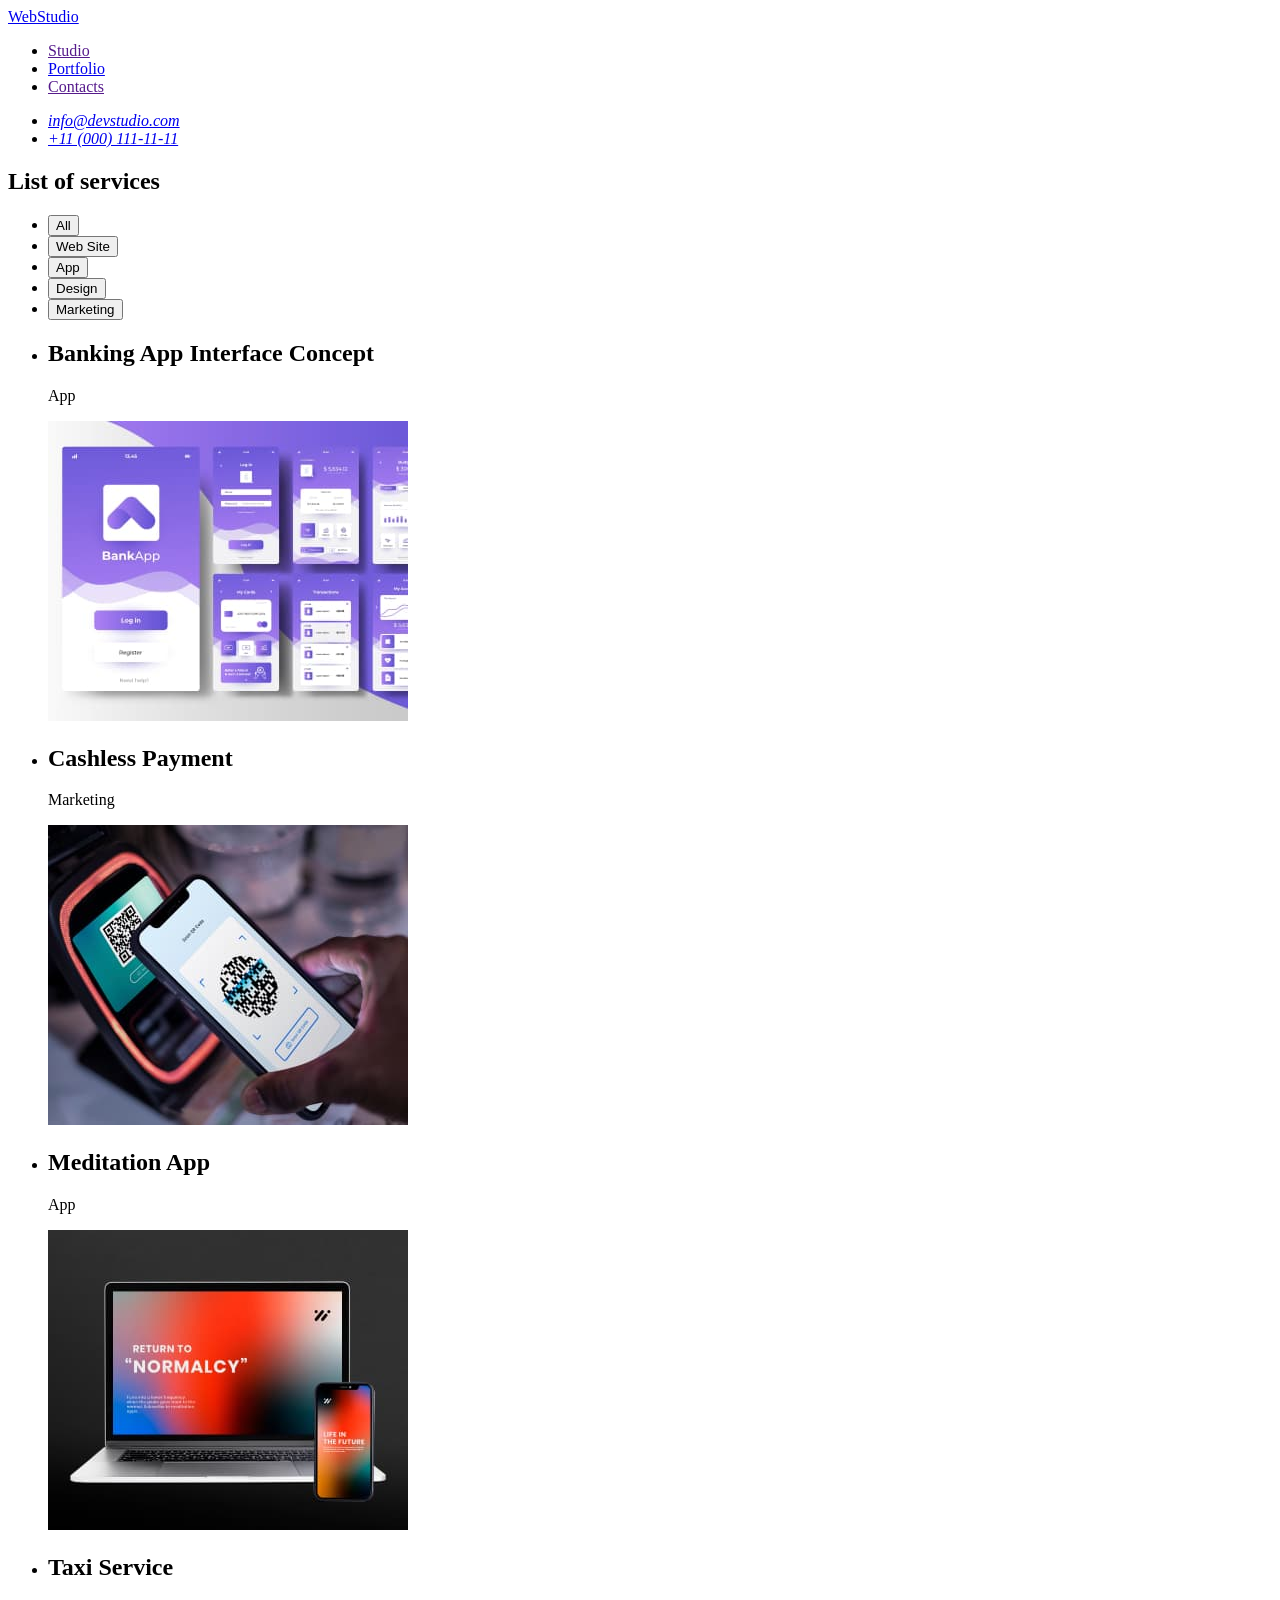
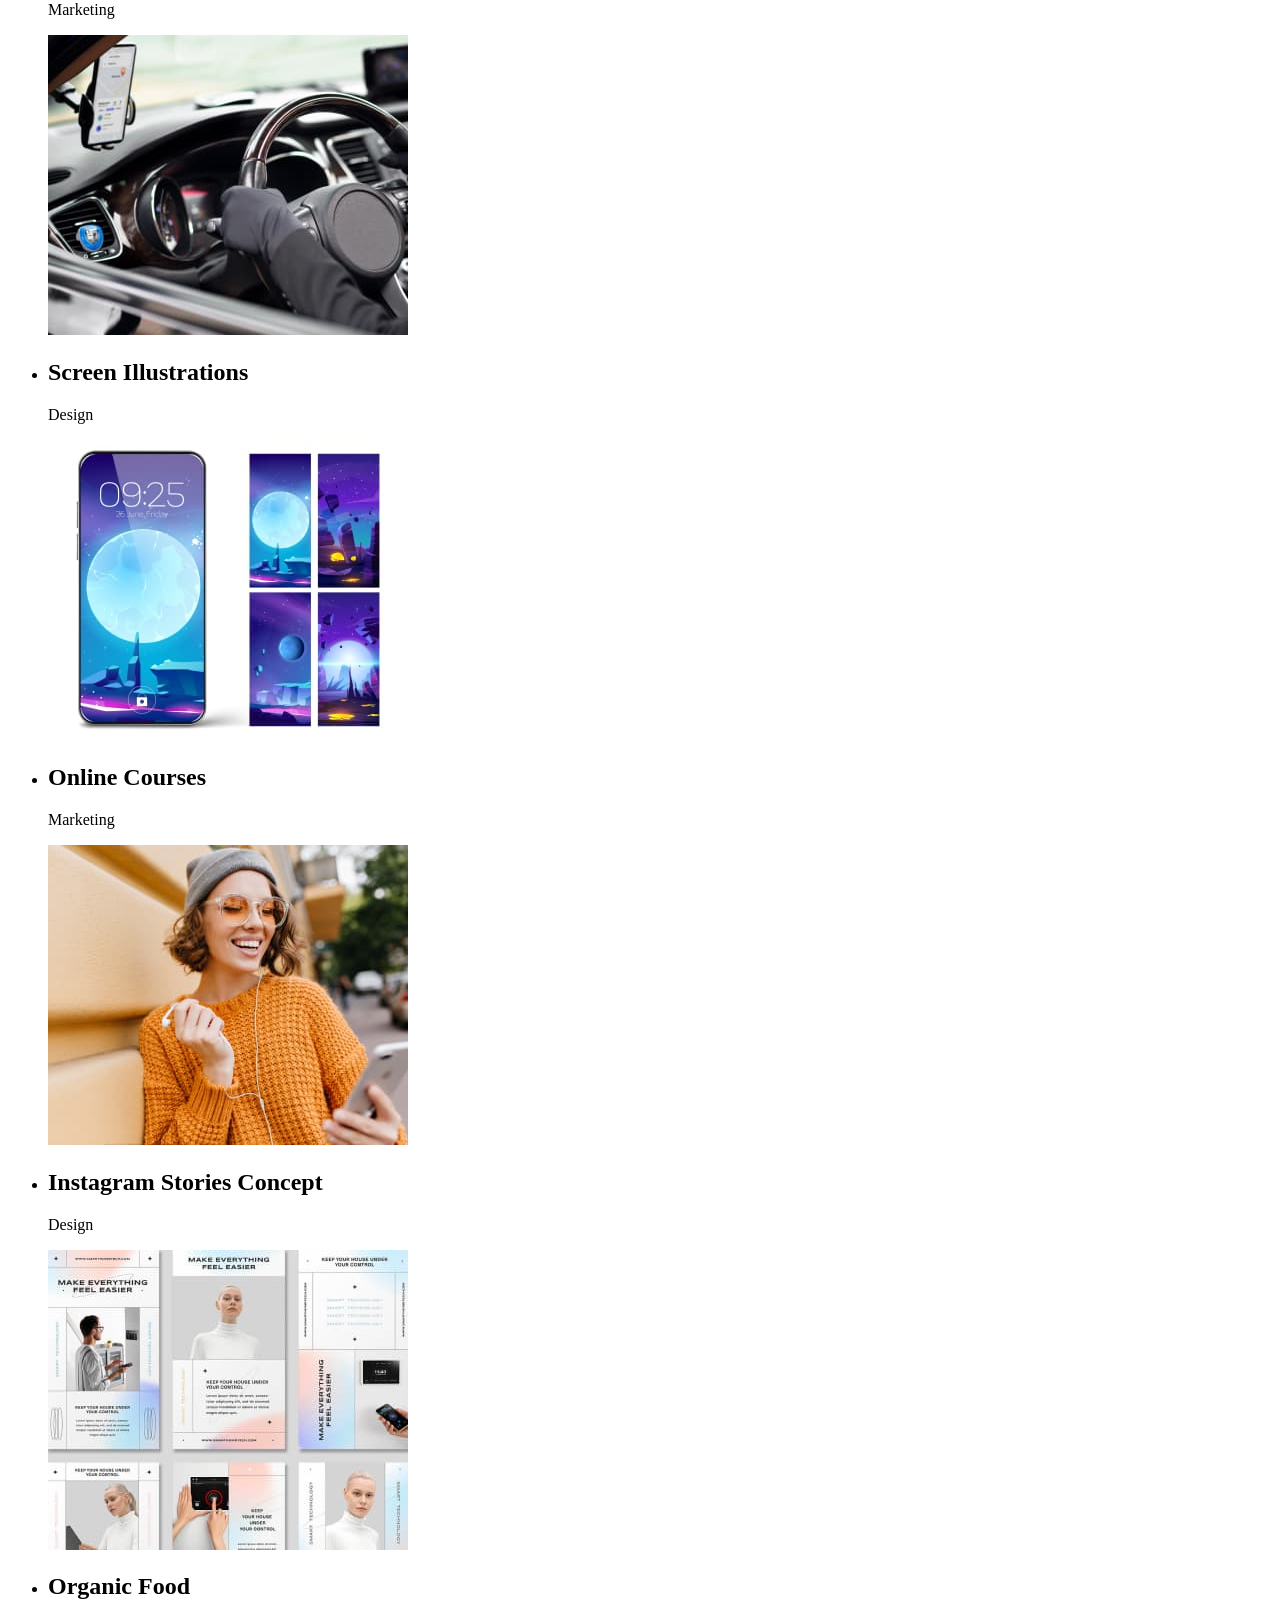
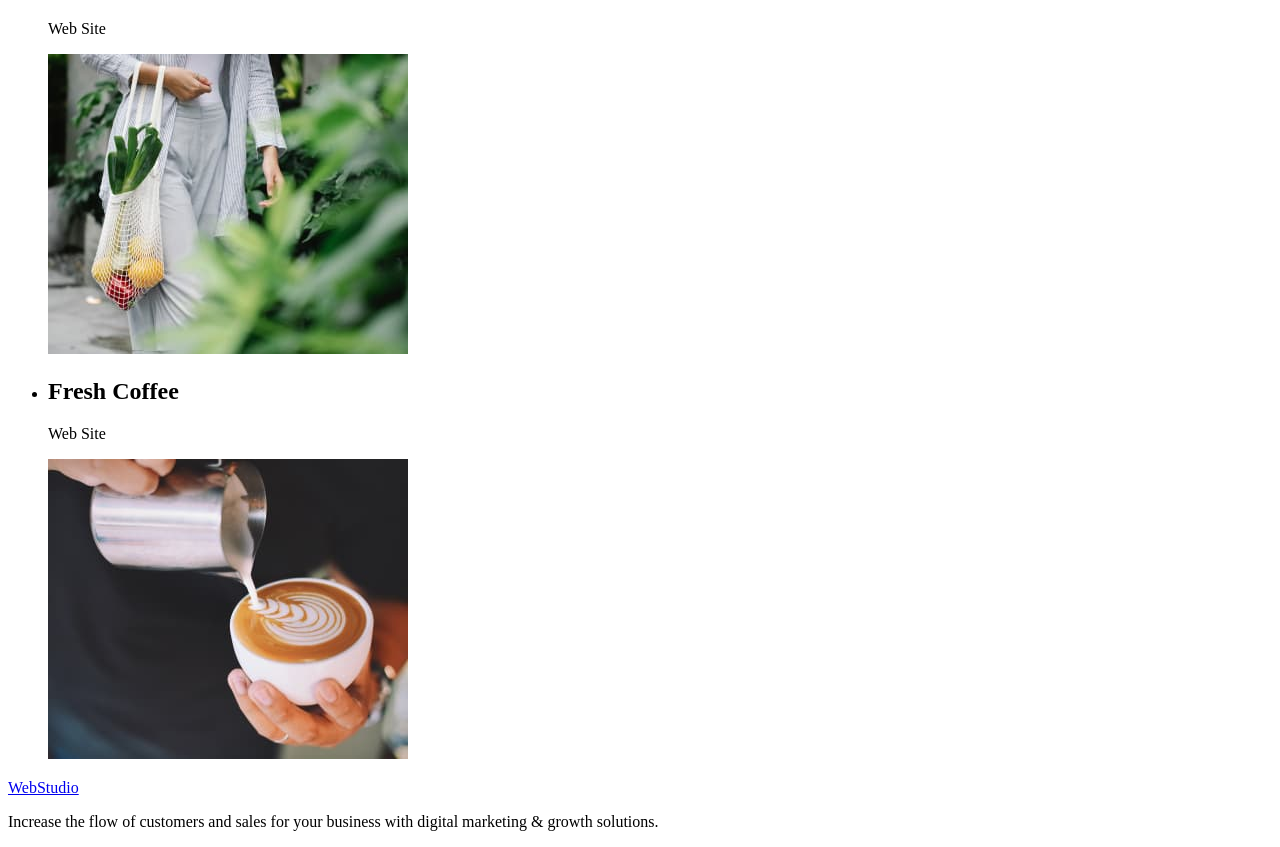
==== portfolio.html @ fc1e53ef "ДЗ-2" ====
<!DOCTYPE html>
<html lang="en">
<head>
    <meta charset="UTF-8">
    <meta name="viewport" content="width=device-width, initial-scale=1.0">
    <title>Home work two</title>
</head>
<body>
    <header>
        <nav>
            <a href="./index.html">
                WebStudio
            </a>
    
            <ul>
                <li><a href="">Studio</a></li>
                <li><a href="./portfolio.html">Portfolio</a></li>
                <li><a href="">Contacts</a></li>
            </ul>
        </nav>
    
        <address>
            <ul>
                <li>
                    <a href="mailto:info@devstudio.com">info@devstudio.com</a>
                </li>
                <li>
                    <a href="tel:+110001111111">+11 (000) 111-11-11</a>
                </li>
            </ul>
        </address>
    </header>

    <main>
       
        <section>
            <h1>List of services</h1>
            <ul>
                <li>
                    <button type="button">All</button>
                </li>

                <li>
                    <button type="button">Web Site</button>
                </li>

                <li>
                    <button type="button">App</button>
                </li>

                <li>
                    <button type="button">Design</button>
                </li>

                <li>
                    <button type="button">Marketing</button>
                </li>
            </ul>
        </section>

        <section>
            <ul>
                <li>
                    <h2>Banking App Interface Concept</h2>
                    <p>App</p>
                    <img src="./images/img111.jpg" alt="interface concept" width="360">
                </li>

                <li>
                    <h2>Cashless Payment</h2>
                    <p>Marketing</p>
                    <img src="./images/img222.jpg" alt="payment by phone" width="360">
                </li>

                <li>
                    <h2>Meditation App</h2>
                    <p>App</p>
                    <img src="./images/img333.jpg" alt="laptop and phone with text on screens" width="360">
                </li>
            </ul>
        </section>

        <section>
            <ul>
                <li>
                    <h2>Taxi Service</h2>
                    <p>Marketing</p>
                    <img src="./images/img1111.jpg" alt="steering wheel and part of the car interior" width="360">
                </li>

                <li>
                    <h2>Screen Illustrations</h2>
                    <p>Design</p>
                    <img src="./images/img2222.jpg" alt="phone lock screen" width="360">
                </li>

                <li>
                    <h2>Online Courses</h2>
                    <p>Marketing</p>
                    <img src="./images/img3333.jpg" alt="woman in headphones looking at her phone" width="360">
                </li>
            </ul>
        </section>

        <section>
            <ul>
                <li>
                    <h2>Instagram Stories Concept</h2>
                    <p>Design</p>
                    <img src="./images/imgone.jpg" alt="images with text" width="360">
                </li>

                <li>
                    <h2>Organic Food</h2>
                    <p>Web Site</p>
                    <img src="./images/imgtwo.jpg" alt="woman carrying groceries in a bag" width="360">
                </li>

                <li>
                    <h2>Fresh Coffee</h2>
                    <p>Web Site</p>
                    <img src="./images/imgthree.jpg" alt="man pouring coffee into a cup" width="360">
                </li>
            </ul>
        </section>

        <footer>
            <a href="./index.html">
                WebStudio
            </a>
            <p>Increase the flow of customers and sales for your business with digital marketing & growth solutions.</p>
        </footer>

    </main>
</body>
</html>
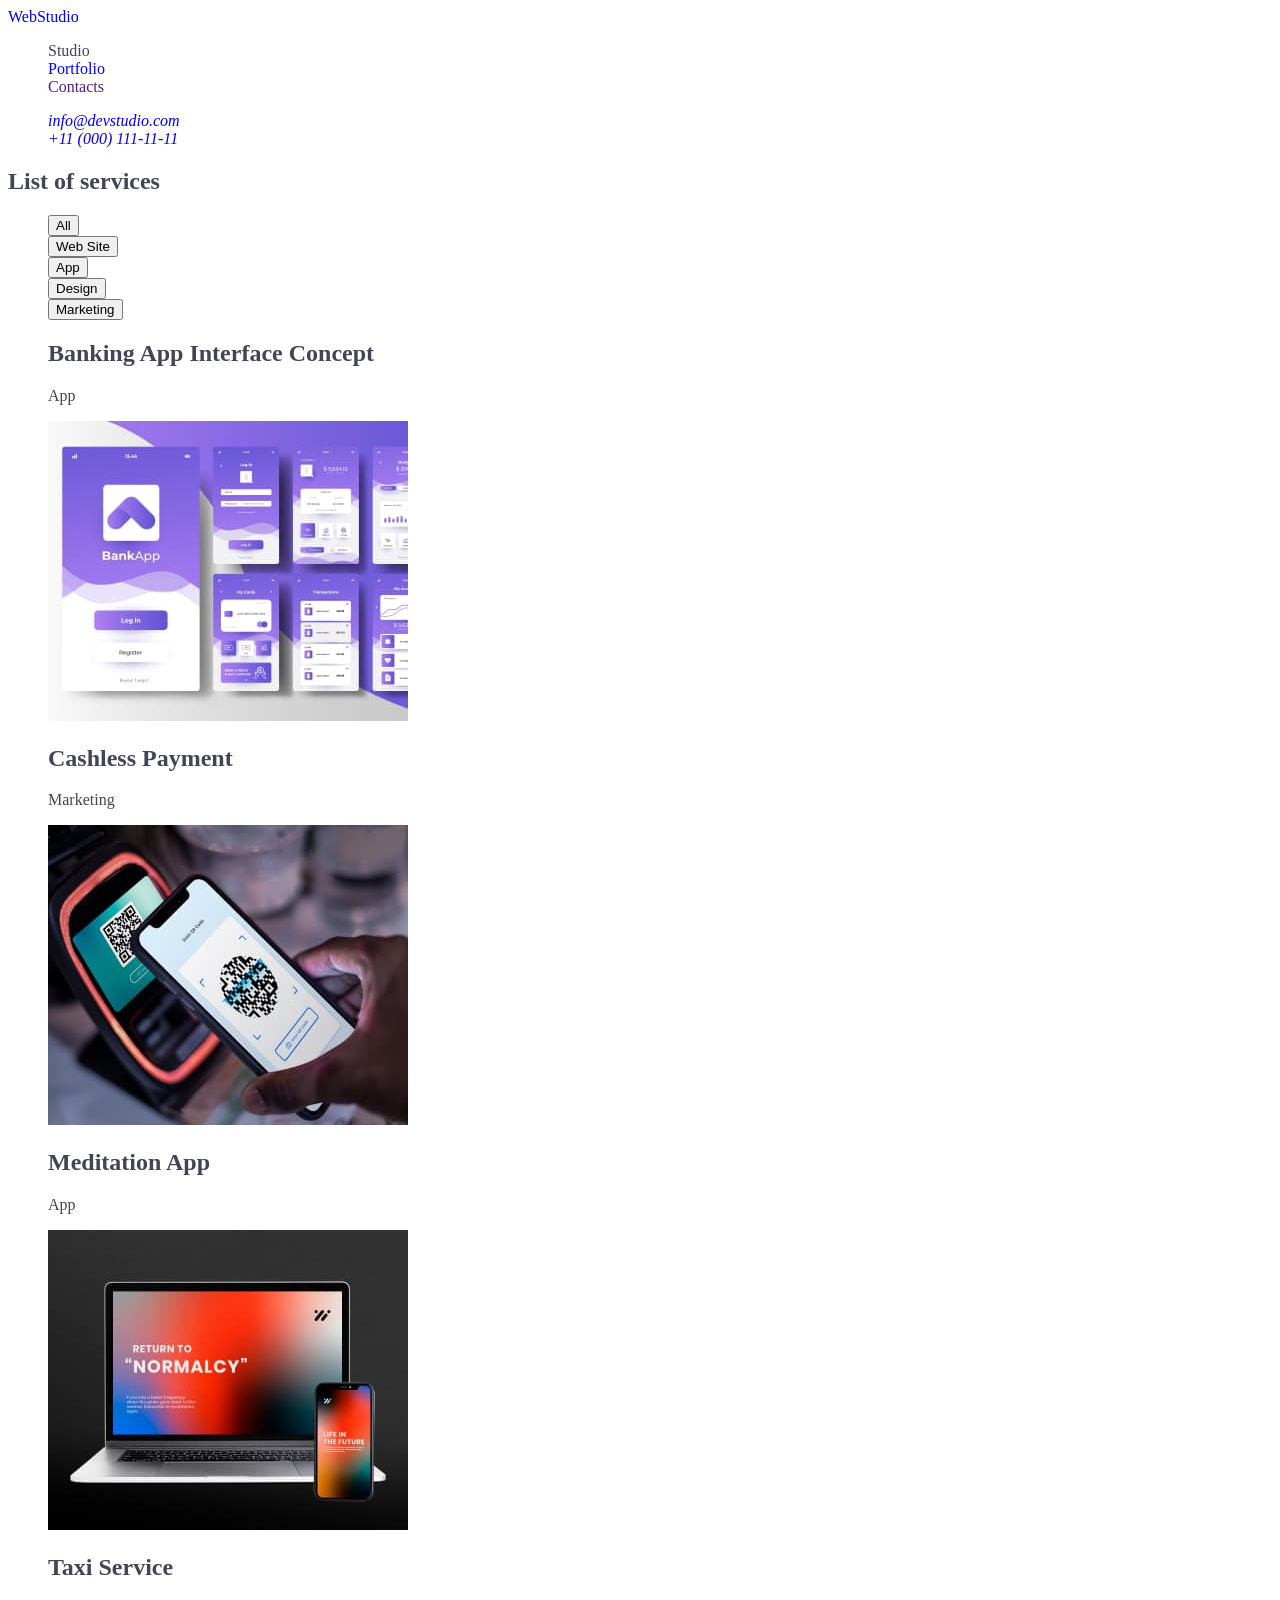
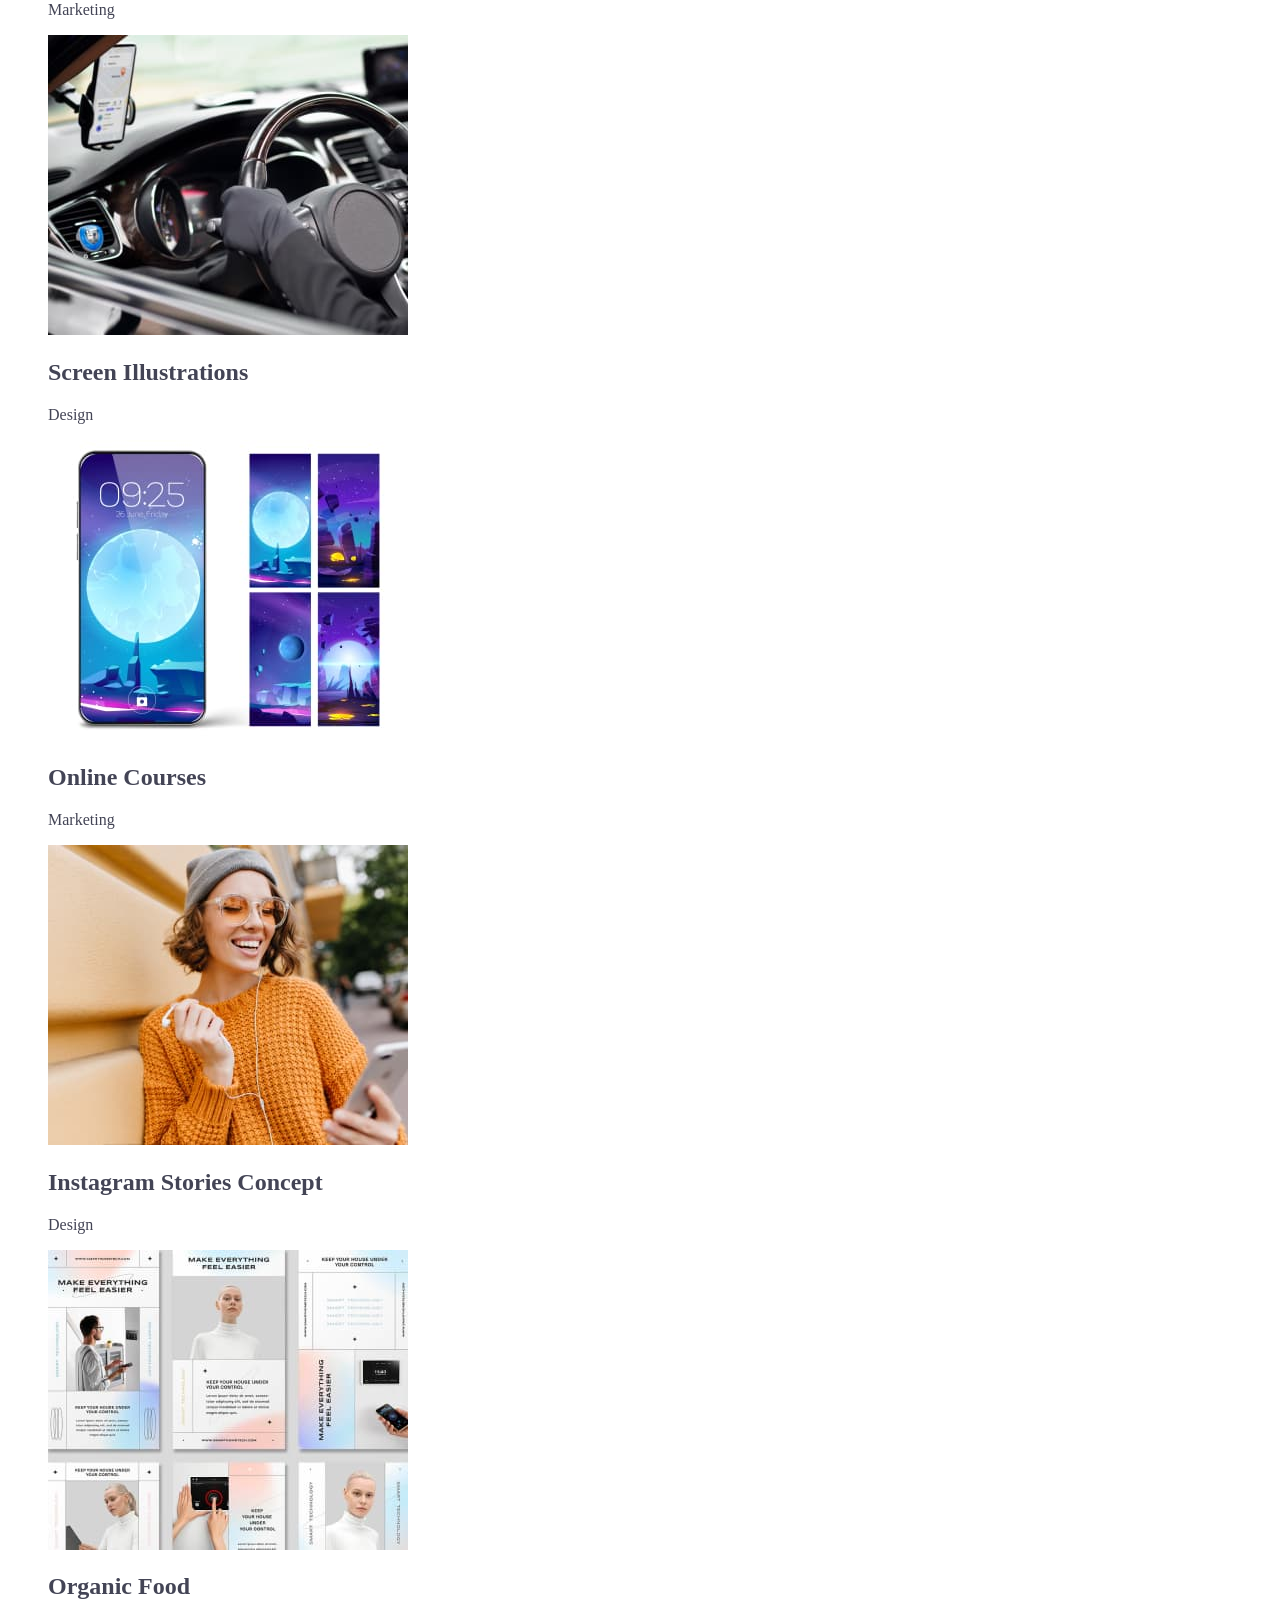
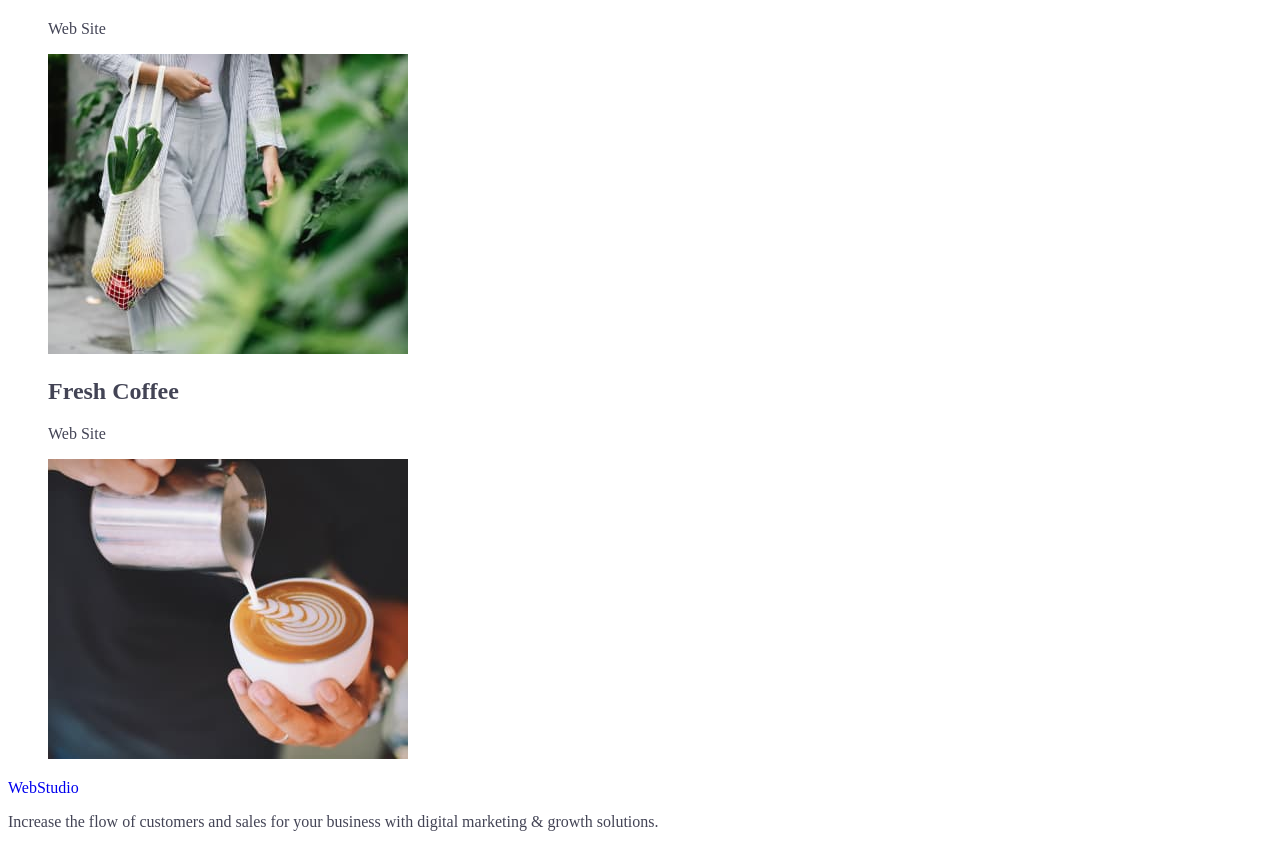
==== commit ff7771ba: "change styles" ====
--- a/portfolio.html
+++ b/portfolio.html
@@ -4,6 +4,11 @@
     <meta charset="UTF-8">
     <meta name="viewport" content="width=device-width, initial-scale=1.0">
     <title>Home work two</title>
+    <link rel="preconnect" href="https://fonts.googleapis.com">
+    <link rel="preconnect" href="https://fonts.gstatic.com" crossorigin>
+    <link href="https://fonts.googleapis.com/css2?family=Raleway:wght@800&family=Roboto:wght@400;500;700;900&display=swap"
+        rel="stylesheet">
+    <link rel="stylesheet" href="./css/styles.css">
 </head>
 <body>
     <header>
@@ -13,7 +18,7 @@
             </a>
     
             <ul>
-                <li><a href="">Studio</a></li>
+                <li><a" href="">Studio</a></li>
                 <li><a href="./portfolio.html">Portfolio</a></li>
                 <li><a href="">Contacts</a></li>
             </ul>
@@ -80,8 +85,8 @@
             </ul>
         </section>
 
-        <section>
-            <ul>
+        <section class="list">
+            <ul class="list">
                 <li>
                     <h2>Taxi Service</h2>
                     <p>Marketing</p>
@@ -103,7 +108,7 @@
         </section>
 
         <section>
-            <ul>
+            <ul class="list">
                 <li>
                     <h2>Instagram Stories Concept</h2>
                     <p>Design</p>
--- a/css/styles.css
+++ b/css/styles.css
@@ -0,0 +1,46 @@
+/* #434455 */
+
+/* #2E2F42 */
+
+/* #FFFFFF */
+
+/* #4D5AE5 */
+
+/* #F4F4FD */
+
+body {
+    background-color: #FFFFFF;
+    color: #434455;
+}
+
+.logo {
+   color: #2E2F42; 
+}
+.logo-part {
+     color: #4D5AE5;
+}
+
+ul {
+    list-style: none;
+}
+
+a {
+    text-decoration: none;
+}
+
+.site-nav .link {
+   color: #2E2F42;
+}
+
+.site-nav .link:hover,
+.site-nav .link:focus {
+    color: #404BBF;
+}
+
+.section-title {
+    color: #2E2F42;
+}
+
+.feature-list .title {
+    color: #2E2F42;
+}
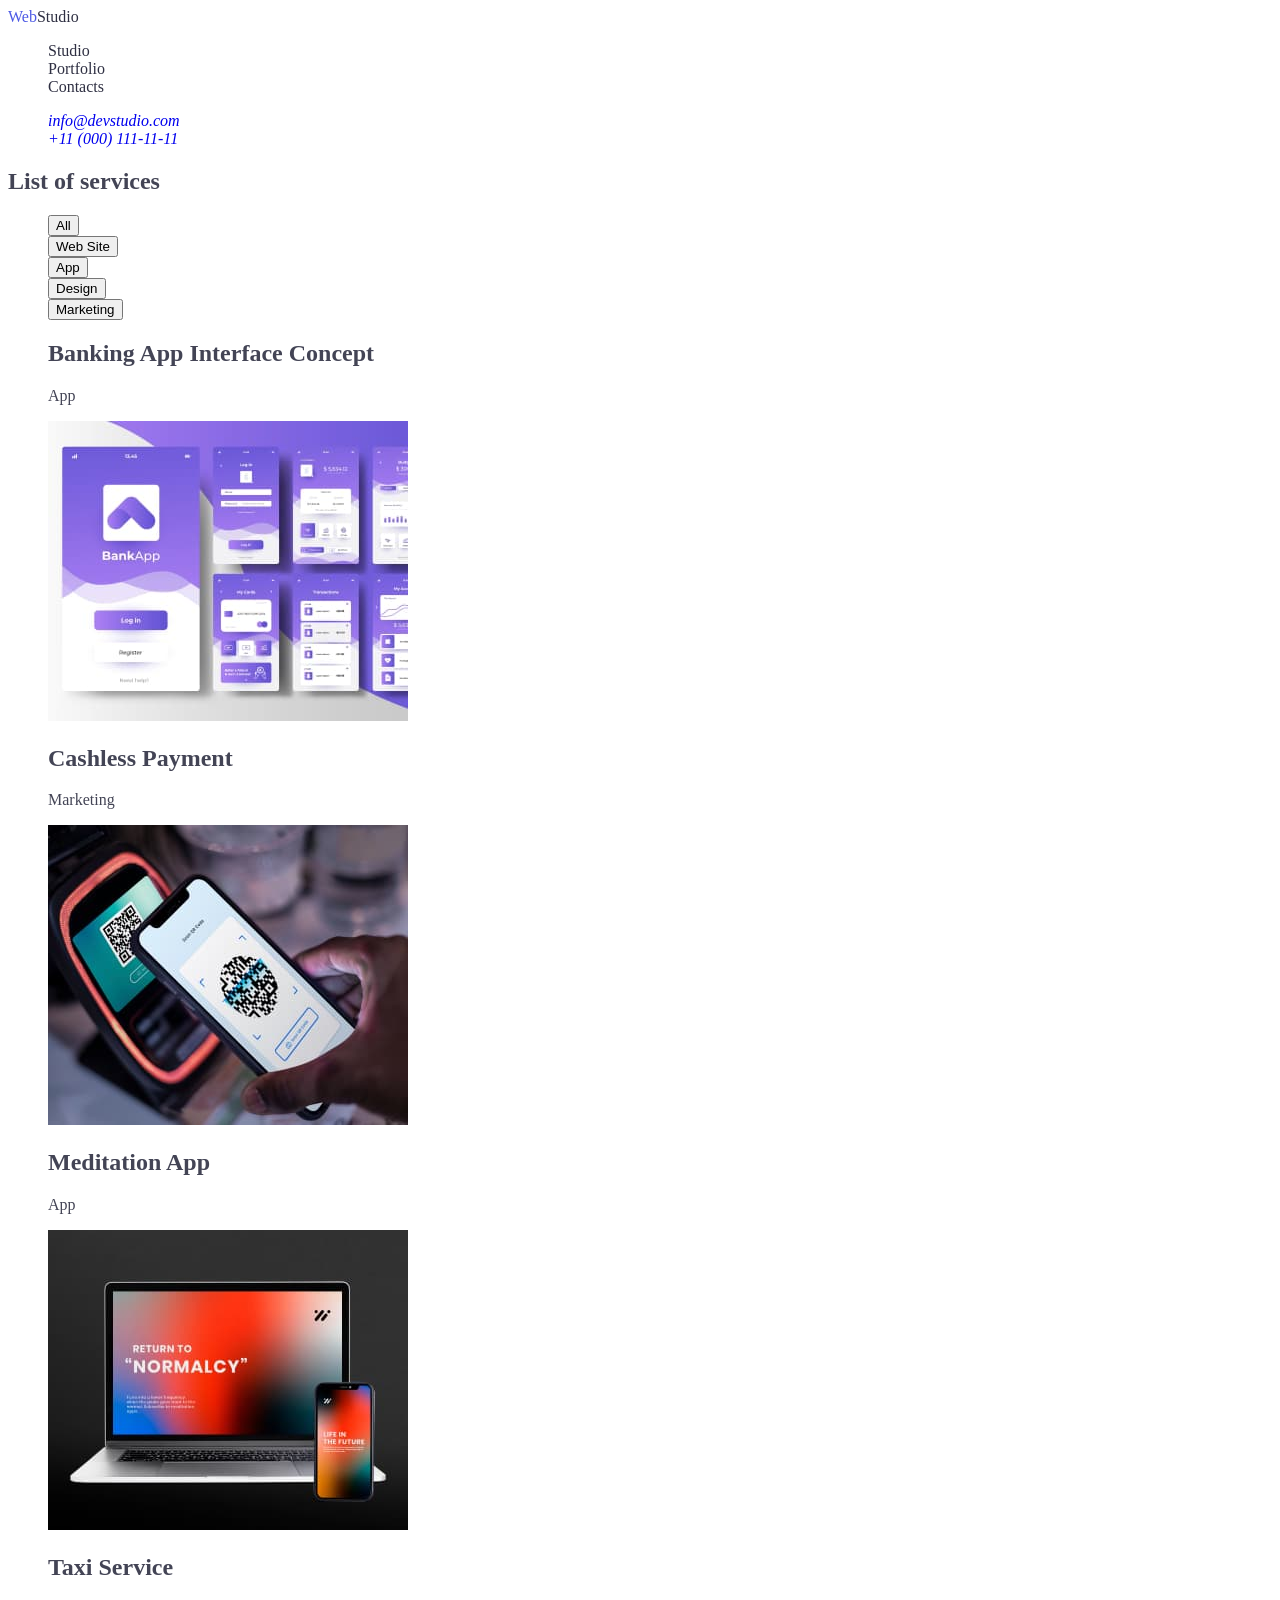
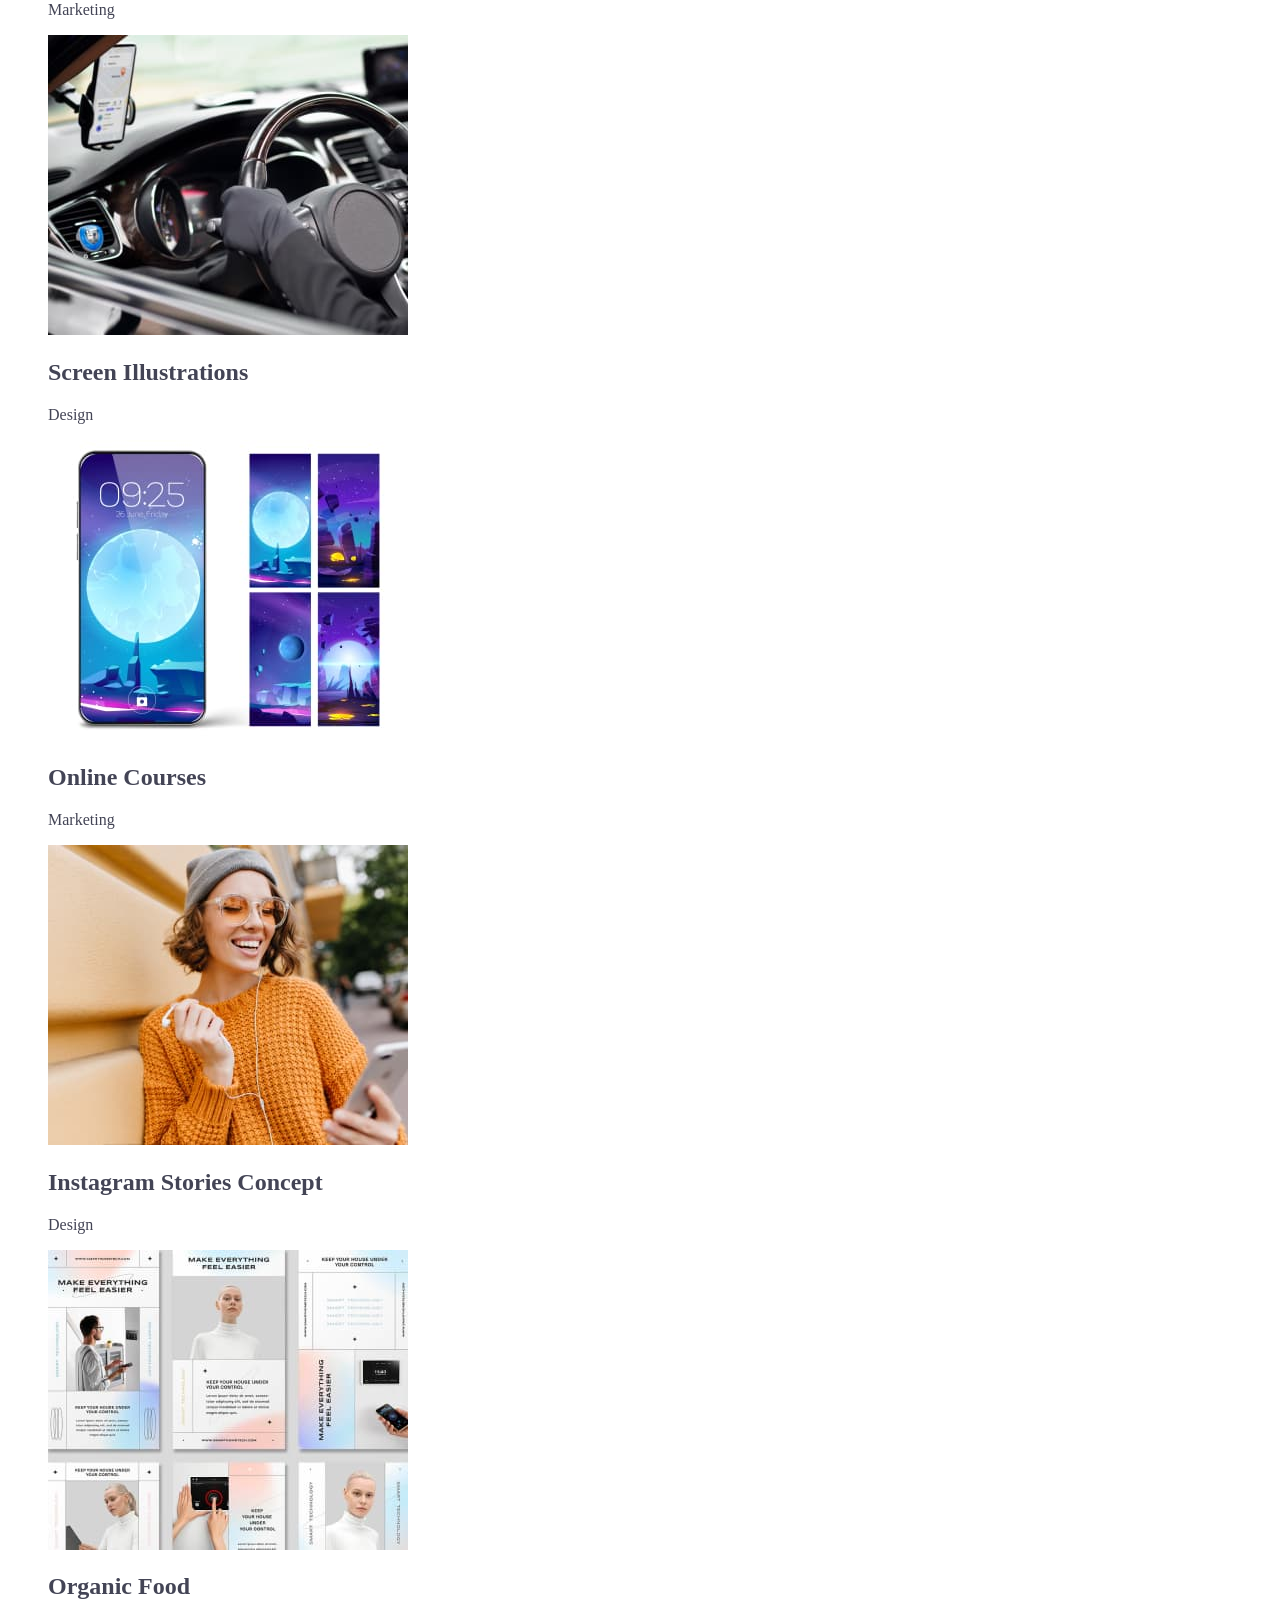
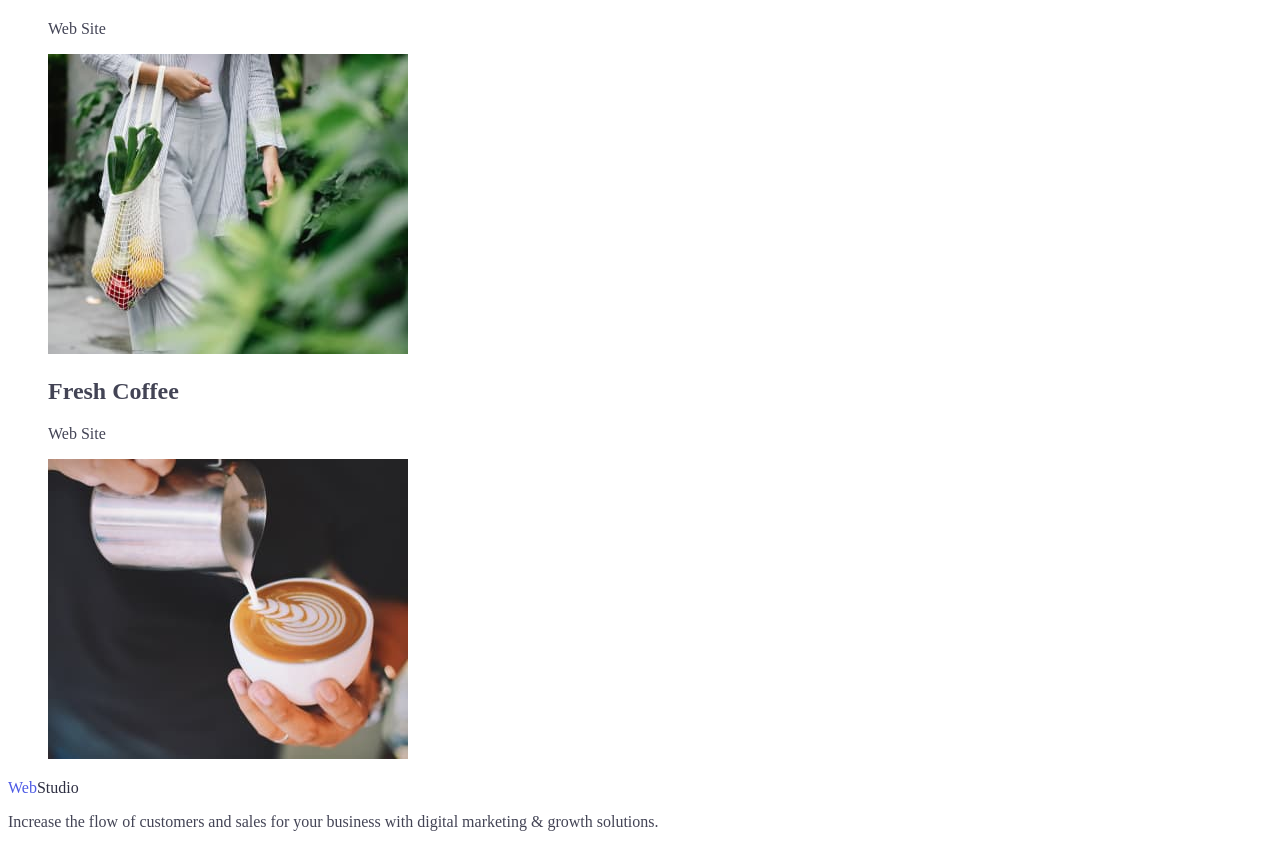
==== commit d4b1a786: "разметка и раздача классов для портфолио" ====
--- a/portfolio.html
+++ b/portfolio.html
@@ -13,129 +13,150 @@
 <body>
     <header>
         <nav>
-            <a href="./index.html">
-                WebStudio
+            <a href="./index.html" class="logo">
+                <span class="logo-part">Web</span>Studio
             </a>
     
-            <ul>
-                <li><a" href="">Studio</a></li>
-                <li><a href="./portfolio.html">Portfolio</a></li>
-                <li><a href="">Contacts</a></li>
+            <ul class="site-nav">
+    
+                <li>
+                    <a class="link" href="">Studio</a>
+                </li>
+    
+                <li>
+                    <a class="link" href="./portfolio.html">Portfolio</a>
+                </li>
+    
+                <li>
+                    <a class="link" href="">Contacts</a>
+                </li>
+    
             </ul>
         </nav>
     
-        <address>
-            <ul>
+        <address class="contact-nav">
+            <ul class="contact-list">
+    
                 <li>
-                    <a href="mailto:info@devstudio.com">info@devstudio.com</a>
+                    <a class="link" href="mailto:info@devstudio.com">info@devstudio.com</a>
                 </li>
+    
                 <li>
-                    <a href="tel:+110001111111">+11 (000) 111-11-11</a>
+                    <a class="link" href="tel:+110001111111">+11 (000) 111-11-11</a>
                 </li>
+    
             </ul>
         </address>
     </header>
 
     <main>
        
-        <section>
-            <h1>List of services</h1>
-            <ul>
-                <li>
-                    <button type="button">All</button>
+        <section class="services">
+            
+            <h1 class="services-title">List of services</h1>
+            
+            <ul class="services-list">
+                
+                <li class="list-item">
+                    <button type="button" class="button-link">All</button>
                 </li>
 
-                <li>
-                    <button type="button">Web Site</button>
+                <li class="list-item">
+                    <button type="button" class="button-link">Web Site</button>
                 </li>
 
-                <li>
-                    <button type="button">App</button>
+                <li class="list-item">
+                    <button type="button" class="button-link">App</button>
+                </li>
+ 
+                <li class="list-item">
+                    <button type="button" class="button-link">Design</button>
                 </li>
 
-                <li>
-                    <button type="button">Design</button>
+                <li class="list-item">
+                    <button type="button" class="button-link">Marketing</button>
                 </li>
+            
+        
 
-                <li>
-                    <button type="button">Marketing</button>
-                </li>
-            </ul>
-        </section>
-
-        <section>
-            <ul>
-                <li>
-                    <h2>Banking App Interface Concept</h2>
-                    <p>App</p>
+        
+            
+                <li class="list-item">
+                    <h2 class="item-title">Banking App Interface Concept</h2>
+                    <p class="item-text">App</p>
                     <img src="./images/img111.jpg" alt="interface concept" width="360">
                 </li>
 
-                <li>
-                    <h2>Cashless Payment</h2>
-                    <p>Marketing</p>
+                <li class="list-item">
+                    <h2 class="item-title">Cashless Payment</h2>
+                    <p class="item-text">Marketing</p>
                     <img src="./images/img222.jpg" alt="payment by phone" width="360">
                 </li>
 
-                <li>
-                    <h2>Meditation App</h2>
-                    <p>App</p>
+                <li class="list-item">
+                    <h2 class="item-title">Meditation App</h2>
+                    <p class="item-text">App</p>
                     <img src="./images/img333.jpg" alt="laptop and phone with text on screens" width="360">
                 </li>
-            </ul>
-        </section>
+            
+        
 
-        <section class="list">
-            <ul class="list">
-                <li>
-                    <h2>Taxi Service</h2>
-                    <p>Marketing</p>
+        
+            
+                <li class="list-item">
+                    <h2 class="item-title">Taxi Service</h2>
+                    <p class="item-text">Marketing</p>
                     <img src="./images/img1111.jpg" alt="steering wheel and part of the car interior" width="360">
                 </li>
 
-                <li>
-                    <h2>Screen Illustrations</h2>
-                    <p>Design</p>
+                <li class="list-item">
+                    <h2 class="item-title">Screen Illustrations</h2>
+                    <p class="item-text">Design</p>
                     <img src="./images/img2222.jpg" alt="phone lock screen" width="360">
                 </li>
 
-                <li>
-                    <h2>Online Courses</h2>
-                    <p>Marketing</p>
+                <li class="list-item">
+                    <h2 class="item-title">Online Courses</h2>
+                    <p class="item-text">Marketing</p>
                     <img src="./images/img3333.jpg" alt="woman in headphones looking at her phone" width="360">
                 </li>
-            </ul>
-        </section>
+            
+        
 
-        <section>
-            <ul class="list">
-                <li>
-                    <h2>Instagram Stories Concept</h2>
-                    <p>Design</p>
+        
+            
+                <li class="list-item">
+                    <h2 class="item-title">Instagram Stories Concept</h2>
+                    <p class="item-text">Design</p>
                     <img src="./images/imgone.jpg" alt="images with text" width="360">
                 </li>
 
-                <li>
-                    <h2>Organic Food</h2>
-                    <p>Web Site</p>
+                <li class="list-item">
+                    <h2 class="item-title">Organic Food</h2>
+                    <p class="item-text">Web Site</p>
                     <img src="./images/imgtwo.jpg" alt="woman carrying groceries in a bag" width="360">
                 </li>
 
-                <li>
-                    <h2>Fresh Coffee</h2>
-                    <p>Web Site</p>
+                <li class="list-item">
+                    <h2 class="item-title">Fresh Coffee</h2>
+                    <p class="item-text">Web Site</p>
                     <img src="./images/imgthree.jpg" alt="man pouring coffee into a cup" width="360">
                 </li>
+            
             </ul>
+        
         </section>
 
-        <footer>
-            <a href="./index.html">
-                WebStudio
-            </a>
-            <p>Increase the flow of customers and sales for your business with digital marketing & growth solutions.</p>
-        </footer>
+    </main>
+       
+    <footer class="page-footer">
+        <a href="./index.html" class="logo">
+            <span class="logo-part">Web</span><span class="logo-studio">Studio</span>
+        </a>
+        <p class="text-footer">Increase the flow of customers and sales for your business with digital marketing & growth
+            solutions.</p>
+    </footer>
 
-    </main>
+   
 </body>
 </html>
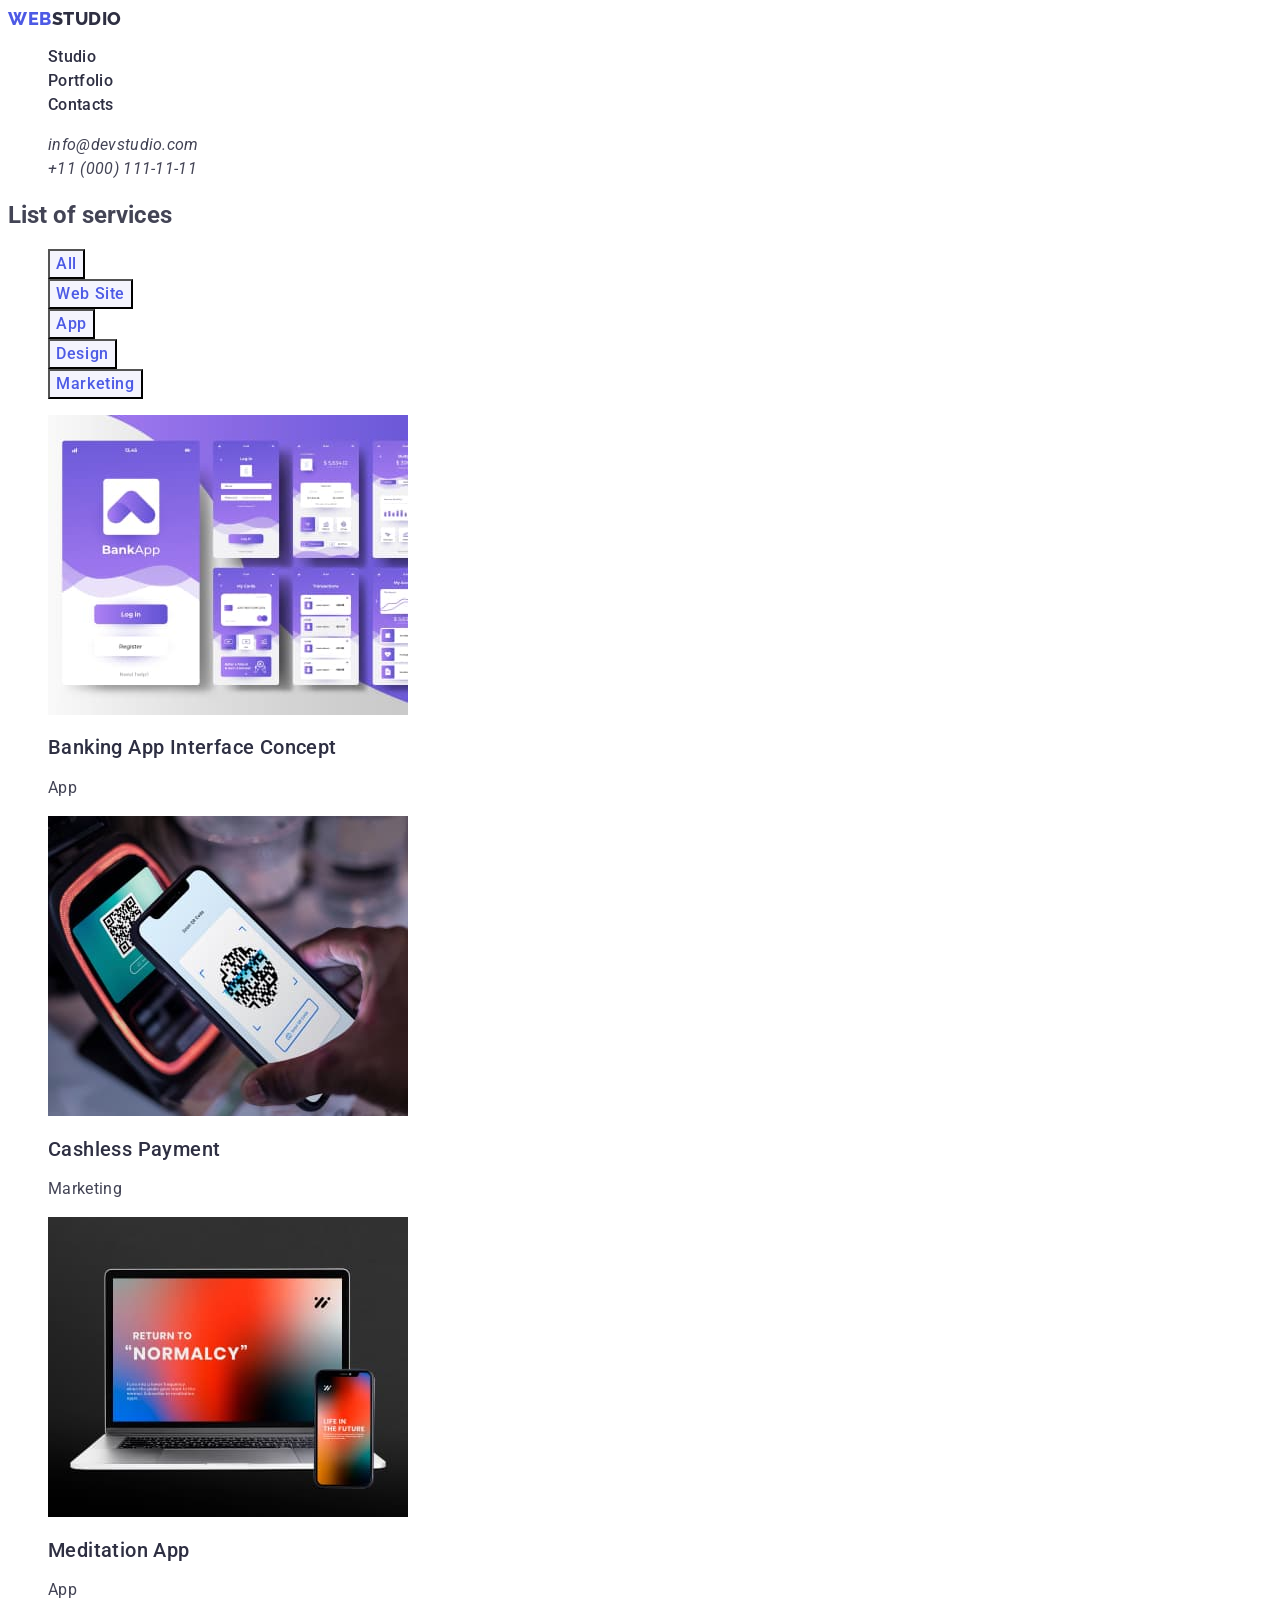
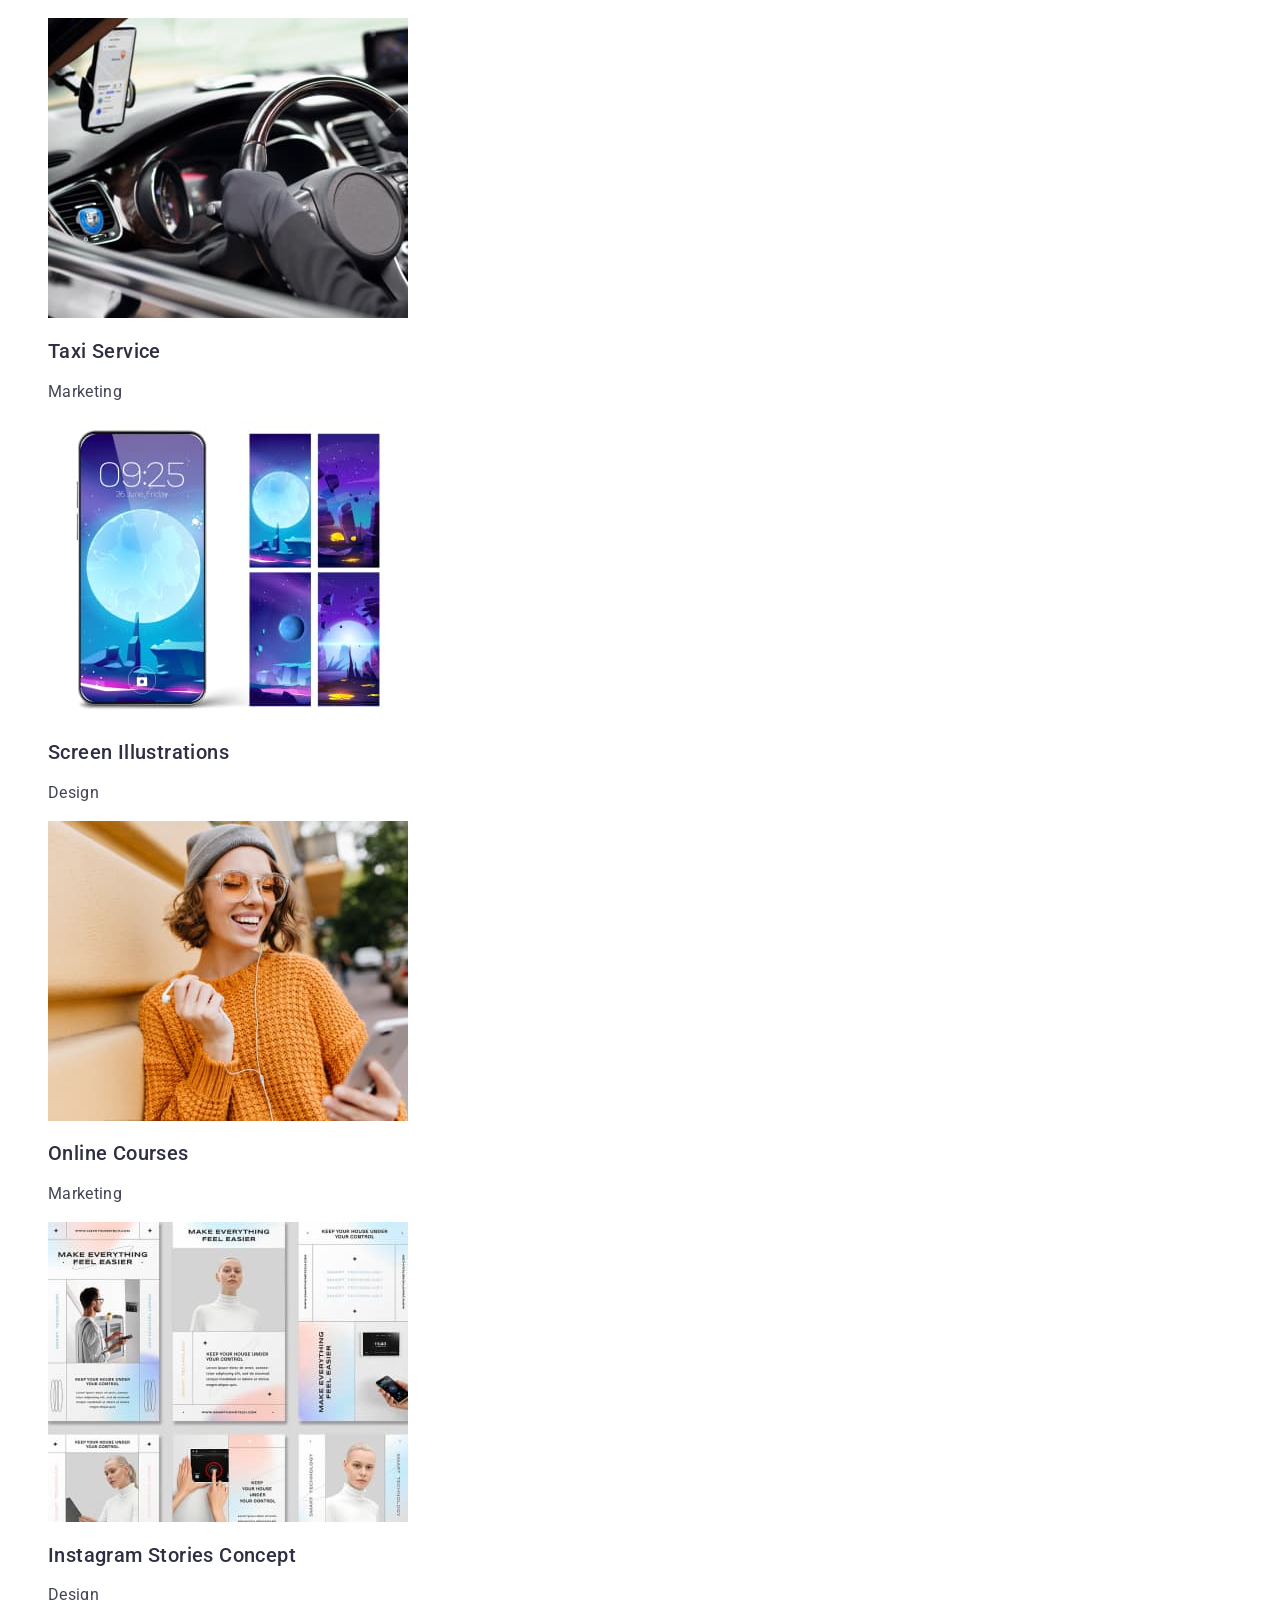
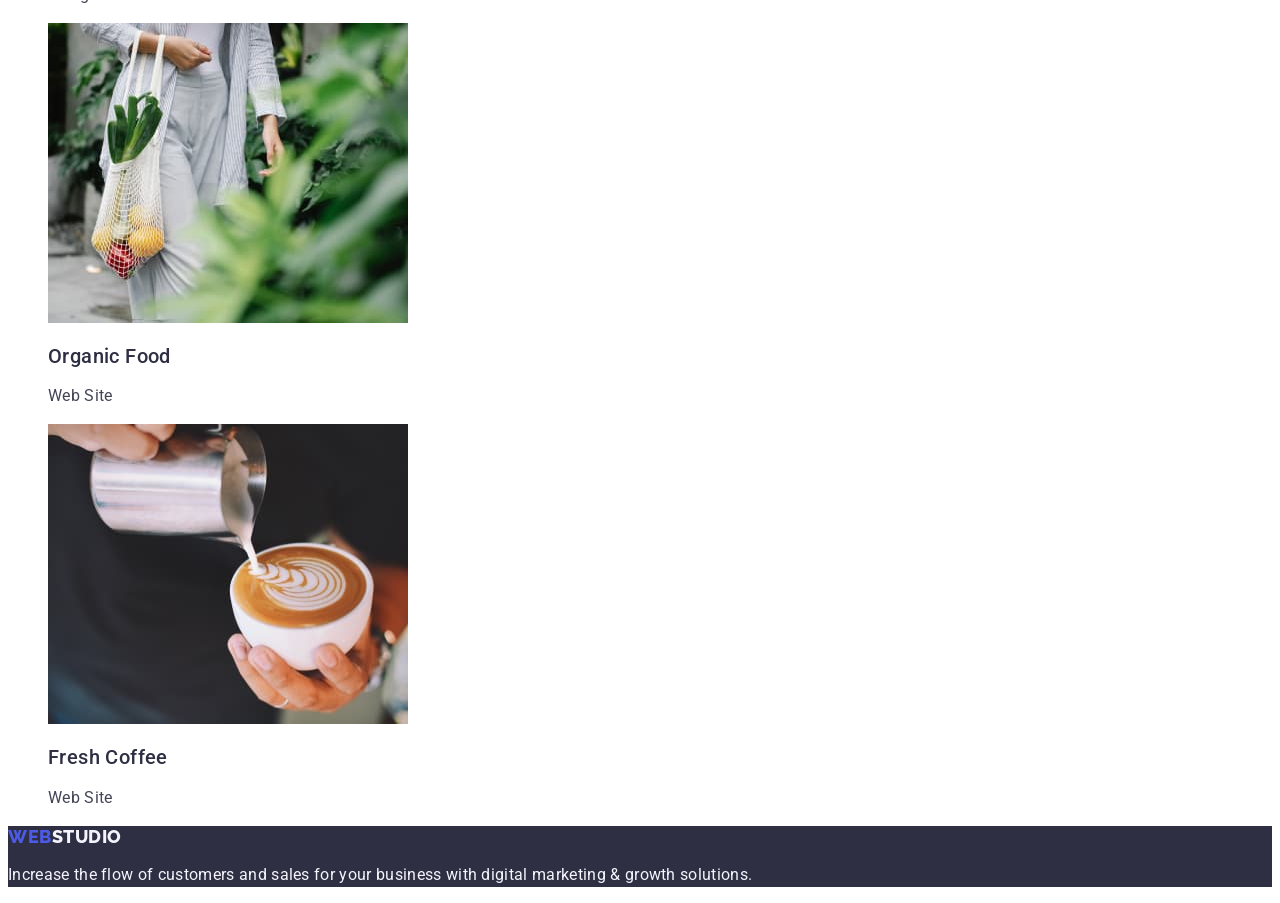
==== commit c3717ebe: "changes" ====
--- a/portfolio.html
+++ b/portfolio.html
@@ -12,37 +12,37 @@
 </head>
 <body>
     <header>
-        <nav>
-            <a href="./index.html" class="logo">
-                <span class="logo-part">Web</span>Studio
+        <nav class="navigation">
+            <a href="./index.html" class="navigation-logo link">
+                Web<span class="logo-part">Studio</span>
             </a>
     
-            <ul class="site-nav">
+            <ul class="navigation-list list">
     
-                <li>
-                    <a class="link" href="">Studio</a>
+                <li class="list-item">
+                    <a href="./index.html" class="item-link link">Studio</a>
                 </li>
     
-                <li>
-                    <a class="link" href="./portfolio.html">Portfolio</a>
+                <li class="list-item">
+                    <a href="./portfolio.html" class="item-link link">Portfolio</a>
                 </li>
     
-                <li>
-                    <a class="link" href="">Contacts</a>
+                <li class="list-item">
+                    <a href="" class="item-link link">Contacts</a>
                 </li>
     
             </ul>
         </nav>
     
-        <address class="contact-nav">
-            <ul class="contact-list">
+        <address class="contacts">
+            <ul class="contacts-list list">
     
-                <li>
-                    <a class="link" href="mailto:info@devstudio.com">info@devstudio.com</a>
+                <li class="list-item">
+                    <a href="mailto:info@devstudio.com" class="item-link link">info@devstudio.com</a>
                 </li>
     
-                <li>
-                    <a class="link" href="tel:+110001111111">+11 (000) 111-11-11</a>
+                <li class="list-item">
+                    <a href="tel:+110001111111" class="item-link link">+11 (000) 111-11-11</a>
                 </li>
     
             </ul>
@@ -51,30 +51,83 @@
 
     <main>
        
-        <section class="services">
+        <section>
             
-            <h1 class="services-title">List of services</h1>
+            <h1 class="services">List of services</h1>
             
-            <ul class="services-list">
+            <ul class="services-list list">
                 
                 <li class="list-item">
-                    <button type="button" class="button-link">All</button>
+                    <button type="button" class="item-button">All</button>
                 </li>
 
                 <li class="list-item">
-                    <button type="button" class="button-link">Web Site</button>
+                    <button type="button" class="item-button">Web Site</button>
                 </li>
 
                 <li class="list-item">
-                    <button type="button" class="button-link">App</button>
+                    <button type="button" class="item-button">App</button>
                 </li>
  
                 <li class="list-item">
-                    <button type="button" class="button-link">Design</button>
+                    <button type="button" class="item-button">Design</button>
                 </li>
 
                 <li class="list-item">
-                    <button type="button" class="button-link">Marketing</button>
+                    <button type="button" class="item-button">Marketing</button>
+                </li>
+            </ul>
+        
+
+        
+            <ul class="images-list list">
+                <li class="list-item">
+                    <a href="" class="item-link link">
+                        <img src="./images/img111.jpg" alt="interface concept" width="360">
+                    </a>
+                    <h2 class="item-title">Banking App Interface Concept</h2>
+                    <p class="item-text">App</p>
+                </li>
+
+                <li class="list-item">
+                    <a href="" class="item-link link">
+                        <img src="./images/img222.jpg" alt="payment by phone" width="360">
+                    </a>
+                    <h2 class="item-title">Cashless Payment</h2>
+                    <p class="item-text">Marketing</p>
+                </li>
+
+                <li class="list-item">
+                    <a href="" class="item-link link">
+                        <img src="./images/img333.jpg" alt="laptop and phone with text on screens" width="360">
+                    </a>
+                    <h2 class="item-title">Meditation App</h2>
+                    <p class="item-text">App</p>
+                </li>
+            
+        
+                <li class="list-item">
+                    <a href="" class="item-link link">
+                        <img src="./images/img1111.jpg" alt="steering wheel and part of the car interior" width="360">
+                    </a>   
+                    <h2 class="item-title">Taxi Service</h2>
+                    <p class="item-text">Marketing</p>
+                </li>
+
+                <li class="list-item">
+                    <a href="" class="item-link link">
+                        <img src="./images/img2222.jpg" alt="phone lock screen" width="360">
+                    </a>
+                    <h2 class="item-title">Screen Illustrations</h2>
+                    <p class="item-text">Design</p>
+                </li>
+
+                <li class="list-item">
+                    <a href="" class="item-link link">
+                        <img src="./images/img3333.jpg" alt="woman in headphones looking at her phone" width="360">
+                    </a>
+                    <h2 class="item-title">Online Courses</h2>
+                    <p class="item-text">Marketing</p>
                 </li>
             
         
@@ -82,66 +135,28 @@
         
             
                 <li class="list-item">
-                    <h2 class="item-title">Banking App Interface Concept</h2>
-                    <p class="item-text">App</p>
-                    <img src="./images/img111.jpg" alt="interface concept" width="360">
+                    <a href="" class="item-link link">
+                        <img src="./images/imgone.jpg" alt="images with text" width="360">
+                    </a>
+                    <h2 class="item-title">Instagram Stories Concept</h2>
+                    <p class="item-text">Design</p>
                 </li>
 
                 <li class="list-item">
-                    <h2 class="item-title">Cashless Payment</h2>
-                    <p class="item-text">Marketing</p>
-                    <img src="./images/img222.jpg" alt="payment by phone" width="360">
+                    <a href="" class="item-link link">
+                        <img src="./images/imgtwo.jpg" alt="woman carrying groceries in a bag" width="360">
+                    </a>
+                    <h2 class="item-title">Organic Food</h2>
+                    <p class="item-text">Web Site</p>
                 </li>
 
                 <li class="list-item">
-                    <h2 class="item-title">Meditation App</h2>
-                    <p class="item-text">App</p>
-                    <img src="./images/img333.jpg" alt="laptop and phone with text on screens" width="360">
-                </li>
-            
-        
-
-        
-            
-                <li class="list-item">
-                    <h2 class="item-title">Taxi Service</h2>
-                    <p class="item-text">Marketing</p>
-                    <img src="./images/img1111.jpg" alt="steering wheel and part of the car interior" width="360">
-                </li>
-
-                <li class="list-item">
-                    <h2 class="item-title">Screen Illustrations</h2>
-                    <p class="item-text">Design</p>
-                    <img src="./images/img2222.jpg" alt="phone lock screen" width="360">
-                </li>
-
-                <li class="list-item">
-                    <h2 class="item-title">Online Courses</h2>
-                    <p class="item-text">Marketing</p>
-                    <img src="./images/img3333.jpg" alt="woman in headphones looking at her phone" width="360">
-                </li>
-            
-        
-
-        
-            
-                <li class="list-item">
-                    <h2 class="item-title">Instagram Stories Concept</h2>
-                    <p class="item-text">Design</p>
-                    <img src="./images/imgone.jpg" alt="images with text" width="360">
-                </li>
-
-                <li class="list-item">
-                    <h2 class="item-title">Organic Food</h2>
-                    <p class="item-text">Web Site</p>
-                    <img src="./images/imgtwo.jpg" alt="woman carrying groceries in a bag" width="360">
-                </li>
-
-                <li class="list-item">
+                    <a href="" class="item-link link">
+                        <img src="./images/imgthree.jpg" alt="man pouring coffee into a cup" width="360">
+                    </a>
                     <h2 class="item-title">Fresh Coffee</h2>
                     <p class="item-text">Web Site</p>
-                    <img src="./images/imgthree.jpg" alt="man pouring coffee into a cup" width="360">
-                </li>
+                 </li>
             
             </ul>
         
@@ -149,12 +164,12 @@
 
     </main>
        
-    <footer class="page-footer">
-        <a href="./index.html" class="logo">
-            <span class="logo-part">Web</span><span class="logo-studio">Studio</span>
+    <footer class="second-logo">
+        <a href="./index.html" class="second-logo-link link">
+            Web<span class="second-logo-part">Studio</span>
         </a>
-        <p class="text-footer">Increase the flow of customers and sales for your business with digital marketing & growth
-            solutions.</p>
+        <p class="second-logo-text">Increase the flow of customers and sales for your business with digital marketing &
+            growth solutions.</p>
     </footer>
 
    
--- a/css/styles.css
+++ b/css/styles.css
@@ -1,46 +1,224 @@
-/* #434455 */
-
-/* #2E2F42 */
-
-/* #FFFFFF */
-
-/* #4D5AE5 */
-
-/* #F4F4FD */
+:root {
+     --main-text-color: #434455;
+     --secondary-text-color: #2E2F42;
+     --main-bg-color: #FFF;
+     --secobdary-bg-color: #F4F4FD;
+     --main-focus-color: #4D5AE5;
+     --secondary-focus-color: #404BBF;
+}
 
 body {
-    background-color: #FFFFFF;
-    color: #434455;
-}
-
-.logo {
-   color: #2E2F42; 
-}
+     font-family: 'Roboto', sans-serif;
+     background-color: var(--main-bg-color);
+     color: var(--main-text-color)
+}
+
+.link {
+     text-decoration: none;
+}
+
+.list {
+     list-style: none;
+}
+
+/* logo */
+
+.navigation-logo {
+      font-size: 18px;
+      font-family: 'Raleway', sans-serif;
+      font-weight: 800;
+      line-height: 1.17;
+      letter-spacing: 0.54px;
+      text-transform: uppercase;
+      color: var(--main-focus-color);
+}
+
 .logo-part {
-     color: #4D5AE5;
-}
-
-ul {
-    list-style: none;
-}
-
-a {
-    text-decoration: none;
-}
-
-.site-nav .link {
-   color: #2E2F42;
-}
-
-.site-nav .link:hover,
-.site-nav .link:focus {
-    color: #404BBF;
-}
-
-.section-title {
-    color: #2E2F42;
-}
-
-.feature-list .title {
-    color: #2E2F42;
+     color: var(--secondary-text-color);
+}
+
+/* Header navigation */
+
+.navigation-list .item-link {
+     font-size: 16px;
+     font-weight: 500;
+     line-height: 1.5;
+     letter-spacing: 0.02em;
+     color: var(--secondary-text-color);
+}
+
+.navigation-list .item-link:hover,
+.navigation-list .item-link:focus {
+     color: var(--secondary-focus-color);
+}
+
+.contacts-list .item-link {
+      font-size: 16px;
+      line-height: 1.5;
+      letter-spacing: 0.02em;
+      color: var(--main-text-color);
+}
+
+.contacts-list .item-link:hover,
+.contacts-list .item-link:focus {
+     color: var(--secondary-focus-color);
+}
+
+/* Hero section */
+
+.hero {
+     background-color: var(--secondary-text-color);
+}
+
+.hero-title {
+      font-size: 56px;
+      font-weight: 700;
+      line-height: 1.07;
+      letter-spacing: 0.02em;
+      text-align: center;
+      color: var(--main-bg-color);
+}
+
+.hero-button {
+      font-size: 16px;
+      font-family: 'Roboto', sans-serif;
+      font-weight: 500;
+      line-height: 1.5;
+      letter-spacing: 0.04em;
+      background-color: var(--main-focus-color);
+      color: var(--main-bg-color);
+      cursor: pointer;
+}
+
+.hero-button:hover,
+.hero-button:focus {
+     background-color: var(--secondary-focus-color);
+}
+
+/* Features section */
+
+.features-list .item-title {
+      font-size: 20px;
+      font-family: Roboto;
+      font-weight: 500;
+      line-height: 1.2;
+      letter-spacing: 0.02em;
+      color: var(--secondary-text-color);
+}
+
+.features-list .item-text {
+      font-size: 16px;
+      line-height: 1.5;
+      letter-spacing: 0.02em;
+      color: var(--main-text-color);
+}
+
+/* Work section */
+
+.work-title {
+      font-size: 36px;
+      font-weight: 700;
+      line-height: 1.11;
+      letter-spacing: 0.02em;
+      text-transform: capitalize;
+      text-align: center;
+      color: var(--secondary-text-color);
+}
+
+/* Team section */
+
+.team {
+     background-color: var(--secobdary-bg-color);
+}
+
+.team-title {
+      font-size: 36px;
+      font-weight: 700;
+      line-height: 1.11;
+      letter-spacing: 0.02em;
+      text-transform: capitalize;
+      text-align: center;
+      color: var(--secondary-text-color);
+}
+
+.team-list .list-item {
+     background-color: var(--main-bg-color);
+}
+
+.team-list .item-title {
+      font-size: 20px;
+      font-weight: 500;
+      line-height: 1.2;
+      letter-spacing: 0.02em;
+      color: var(--secondary-text-color);
+}
+
+.team-list .item-text {
+      font-size: 16px;
+      line-height: 1.5;
+      letter-spacing: 0.02em;
+      color: var(--main-text-color);
+}
+
+/* Footer */
+
+.second-logo {
+     background-color: var(--secondary-text-color);
+}
+
+.second-logo-link {
+      font-size: 18px;
+      font-family: 'Raleway', sans-serif;
+      font-weight: 800;
+      line-height: 1.17;
+      letter-spacing: 0.03em;
+      text-transform: uppercase;
+      color: var(--main-focus-color);
+}
+
+.second-logo-part {
+     color: var(--secobdary-bg-color);
+}
+
+.second-logo-text {
+      font-size: 16px;
+      line-height: 1.5;
+      letter-spacing: 0.02em;
+      color: var(--secobdary-bg-color);
+}
+
+/* Portfolio services */
+
+.services-list .item-button {
+      font-size: 16px;
+      font-family: 'Roboto', sans-serif;
+      font-weight: 500;
+      line-height: 1.5;
+      letter-spacing: 0.04em;
+      color: var(--main-focus-color);
+      background-color: var(--secobdary-bg-color);
+      cursor: pointer;
+}
+
+.services-list .item-button:hover,
+.services-list .item-button:focus {
+     color: var(--main-bg-color);
+     background-color: var(--secondary-focus-color);
+}
+
+/* Images */
+
+.images-list .item-title {
+      font-size: 20px;
+      font-weight: 500;
+      line-height: 1.2;
+      letter-spacing: 0.02em;
+      color: var(--secondary-text-color);
+}
+
+.images-list .item-text {
+      font-size: 16px;
+      line-height: 1.5;
+      letter-spacing: 0.02em;
+      color: var(--main-text-color)
 }
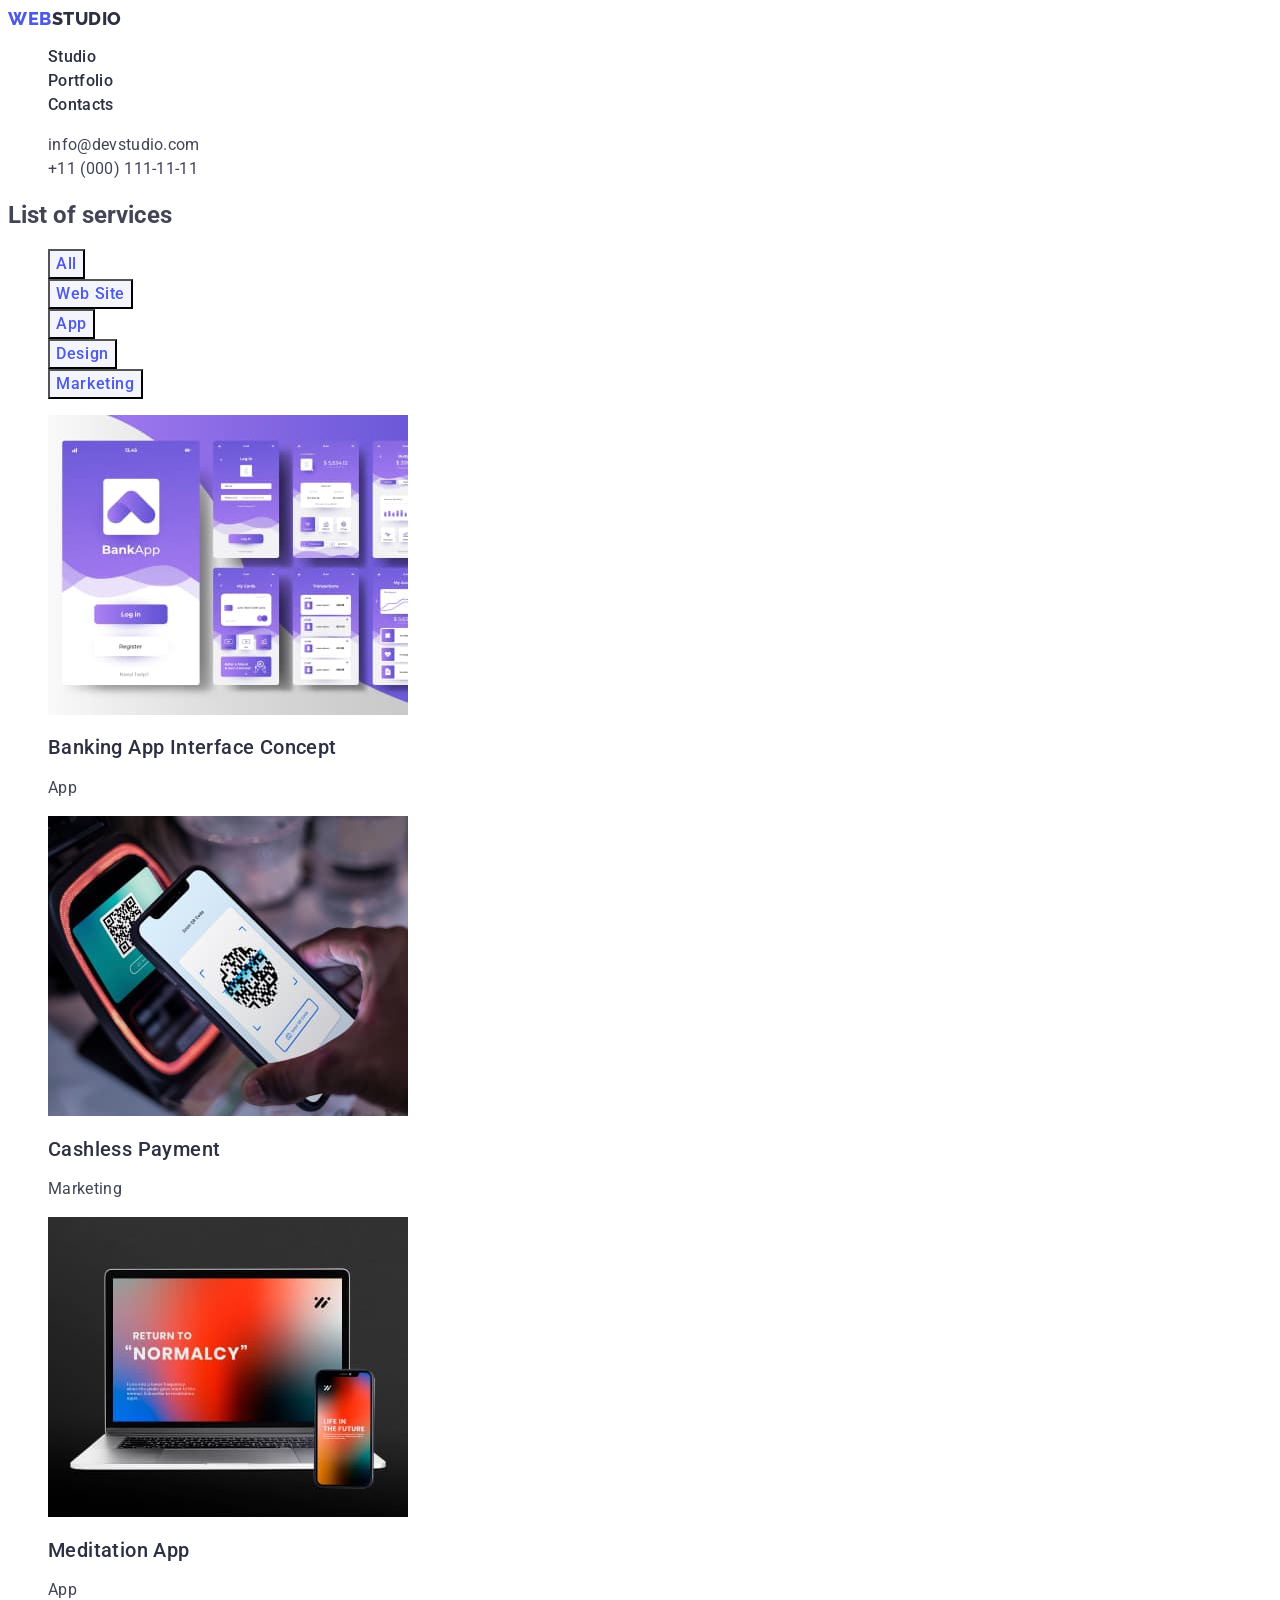
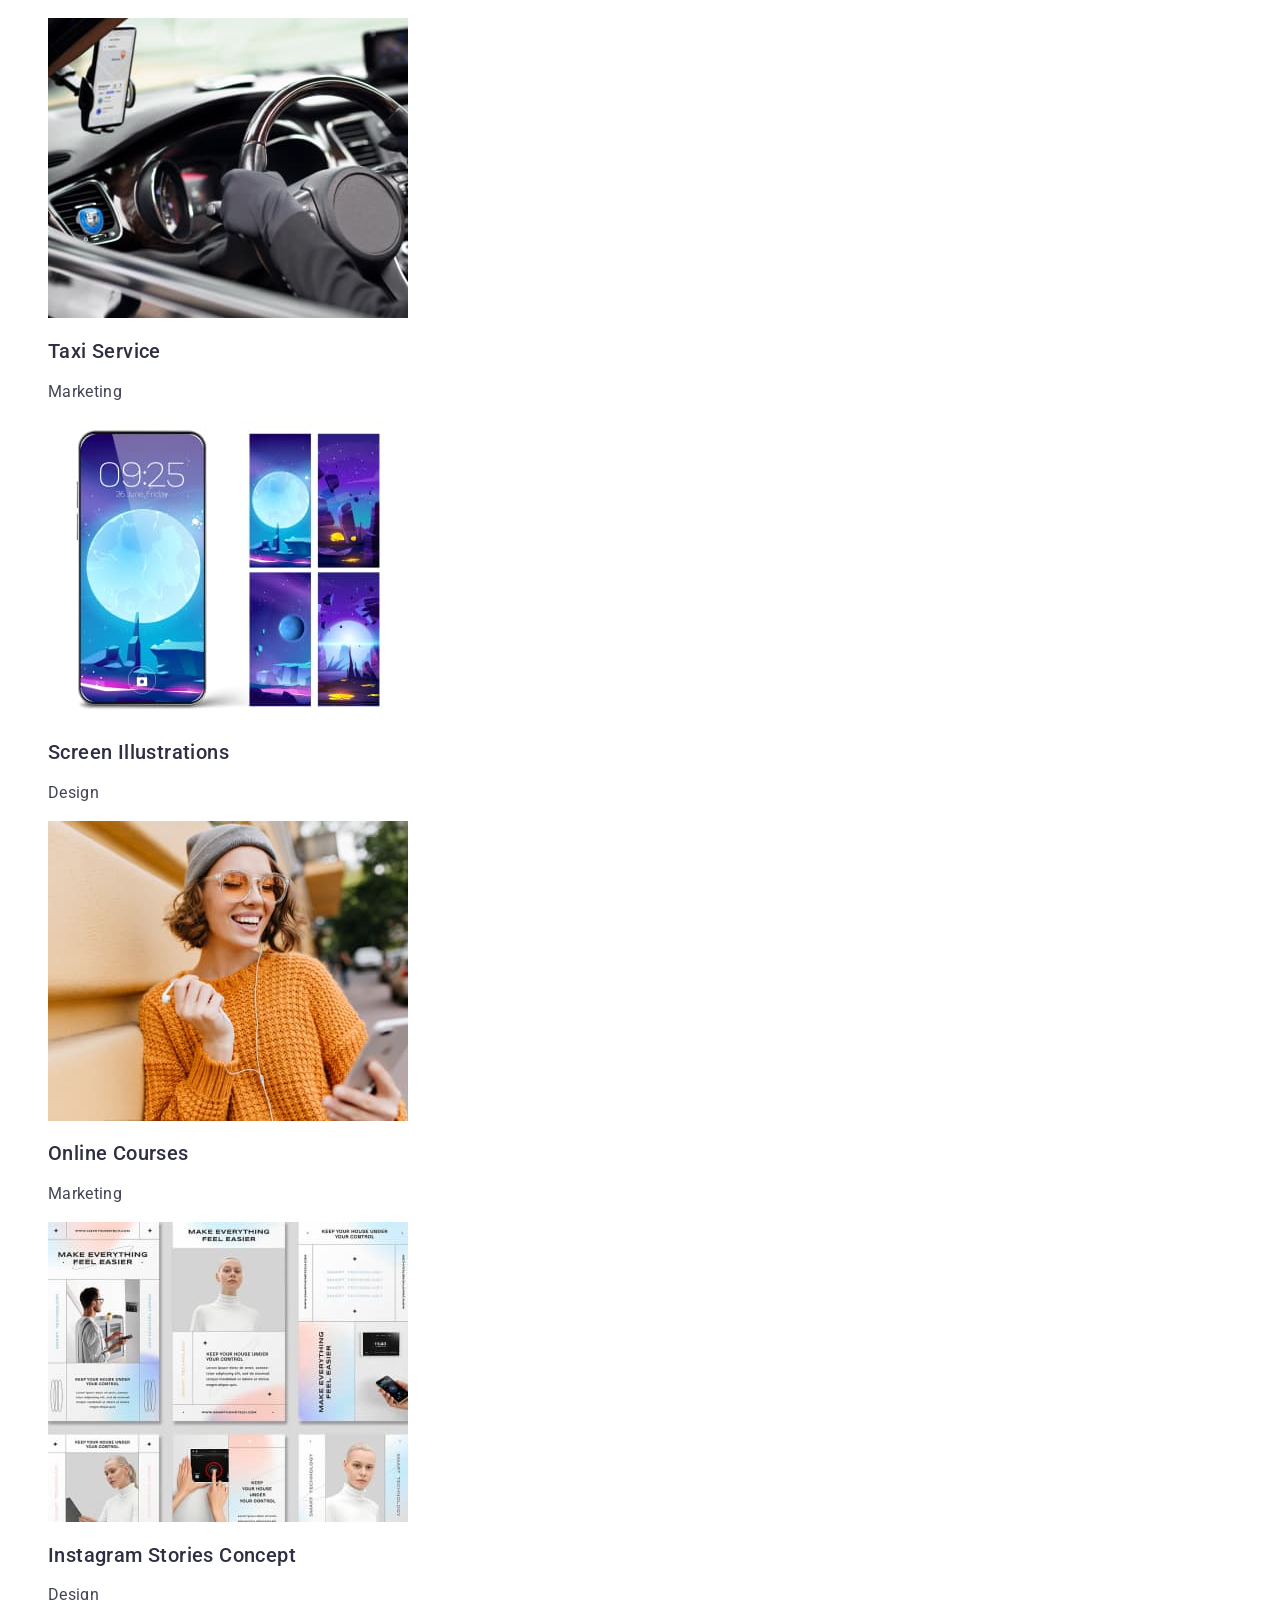
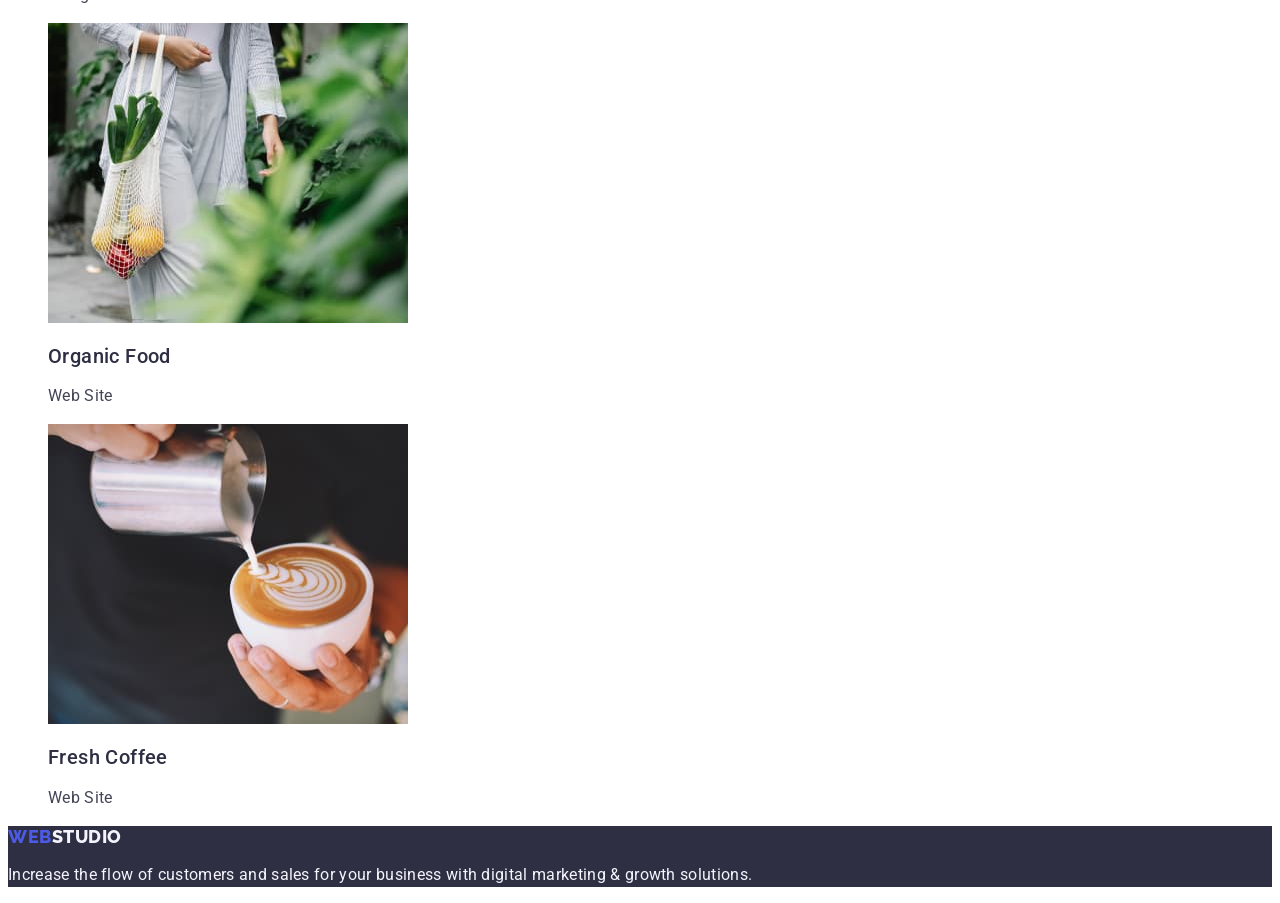
==== commit 9b8d72bd: "Update portfolio.html" ====
--- a/portfolio.html
+++ b/portfolio.html
@@ -34,7 +34,7 @@
             </ul>
         </nav>
     
-        <address class="contacts">
+        <address class="contacts-nav">
             <ul class="contacts-list list">
     
                 <li class="list-item">
@@ -84,50 +84,56 @@
                 <li class="list-item">
                     <a href="" class="item-link link">
                         <img src="./images/img111.jpg" alt="interface concept" width="360">
+                        <h2 class="item-title">Banking App Interface Concept</h2>
+                        <p class="item-text">App</p>
                     </a>
-                    <h2 class="item-title">Banking App Interface Concept</h2>
-                    <p class="item-text">App</p>
+                    
                 </li>
 
                 <li class="list-item">
                     <a href="" class="item-link link">
                         <img src="./images/img222.jpg" alt="payment by phone" width="360">
+                        <h2 class="item-title">Cashless Payment</h2>
+                        <p class="item-text">Marketing</p>
                     </a>
-                    <h2 class="item-title">Cashless Payment</h2>
-                    <p class="item-text">Marketing</p>
+                    
                 </li>
 
                 <li class="list-item">
                     <a href="" class="item-link link">
                         <img src="./images/img333.jpg" alt="laptop and phone with text on screens" width="360">
+                        <h2 class="item-title">Meditation App</h2>
+                        <p class="item-text">App</p>
                     </a>
-                    <h2 class="item-title">Meditation App</h2>
-                    <p class="item-text">App</p>
+                    
                 </li>
             
         
                 <li class="list-item">
                     <a href="" class="item-link link">
                         <img src="./images/img1111.jpg" alt="steering wheel and part of the car interior" width="360">
+                        <h2 class="item-title">Taxi Service</h2>
+                        <p class="item-text">Marketing</p>
                     </a>   
-                    <h2 class="item-title">Taxi Service</h2>
-                    <p class="item-text">Marketing</p>
+                    
                 </li>
 
                 <li class="list-item">
                     <a href="" class="item-link link">
                         <img src="./images/img2222.jpg" alt="phone lock screen" width="360">
+                        <h2 class="item-title">Screen Illustrations</h2>
+                        <p class="item-text">Design</p>
                     </a>
-                    <h2 class="item-title">Screen Illustrations</h2>
-                    <p class="item-text">Design</p>
+                    
                 </li>
 
                 <li class="list-item">
                     <a href="" class="item-link link">
                         <img src="./images/img3333.jpg" alt="woman in headphones looking at her phone" width="360">
+                        <h2 class="item-title">Online Courses</h2>
+                        <p class="item-text">Marketing</p>
                     </a>
-                    <h2 class="item-title">Online Courses</h2>
-                    <p class="item-text">Marketing</p>
+                    
                 </li>
             
         
@@ -137,25 +143,28 @@
                 <li class="list-item">
                     <a href="" class="item-link link">
                         <img src="./images/imgone.jpg" alt="images with text" width="360">
+                        <h2 class="item-title">Instagram Stories Concept</h2>
+                        <p class="item-text">Design</p>
                     </a>
-                    <h2 class="item-title">Instagram Stories Concept</h2>
-                    <p class="item-text">Design</p>
+                    
                 </li>
 
                 <li class="list-item">
                     <a href="" class="item-link link">
                         <img src="./images/imgtwo.jpg" alt="woman carrying groceries in a bag" width="360">
+                        <h2 class="item-title">Organic Food</h2>
+                        <p class="item-text">Web Site</p>
                     </a>
-                    <h2 class="item-title">Organic Food</h2>
-                    <p class="item-text">Web Site</p>
+                    
                 </li>
 
                 <li class="list-item">
                     <a href="" class="item-link link">
                         <img src="./images/imgthree.jpg" alt="man pouring coffee into a cup" width="360">
+                        <h2 class="item-title">Fresh Coffee</h2>
+                        <p class="item-text">Web Site</p>
                     </a>
-                    <h2 class="item-title">Fresh Coffee</h2>
-                    <p class="item-text">Web Site</p>
+                    
                  </li>
             
             </ul>
--- a/css/styles.css
+++ b/css/styles.css
@@ -52,6 +52,10 @@
      color: var(--secondary-focus-color);
 }
 
+.contacts-nav {
+     font-style: normal;
+}
+
 .contacts-list .item-link {
       font-size: 16px;
       line-height: 1.5;
